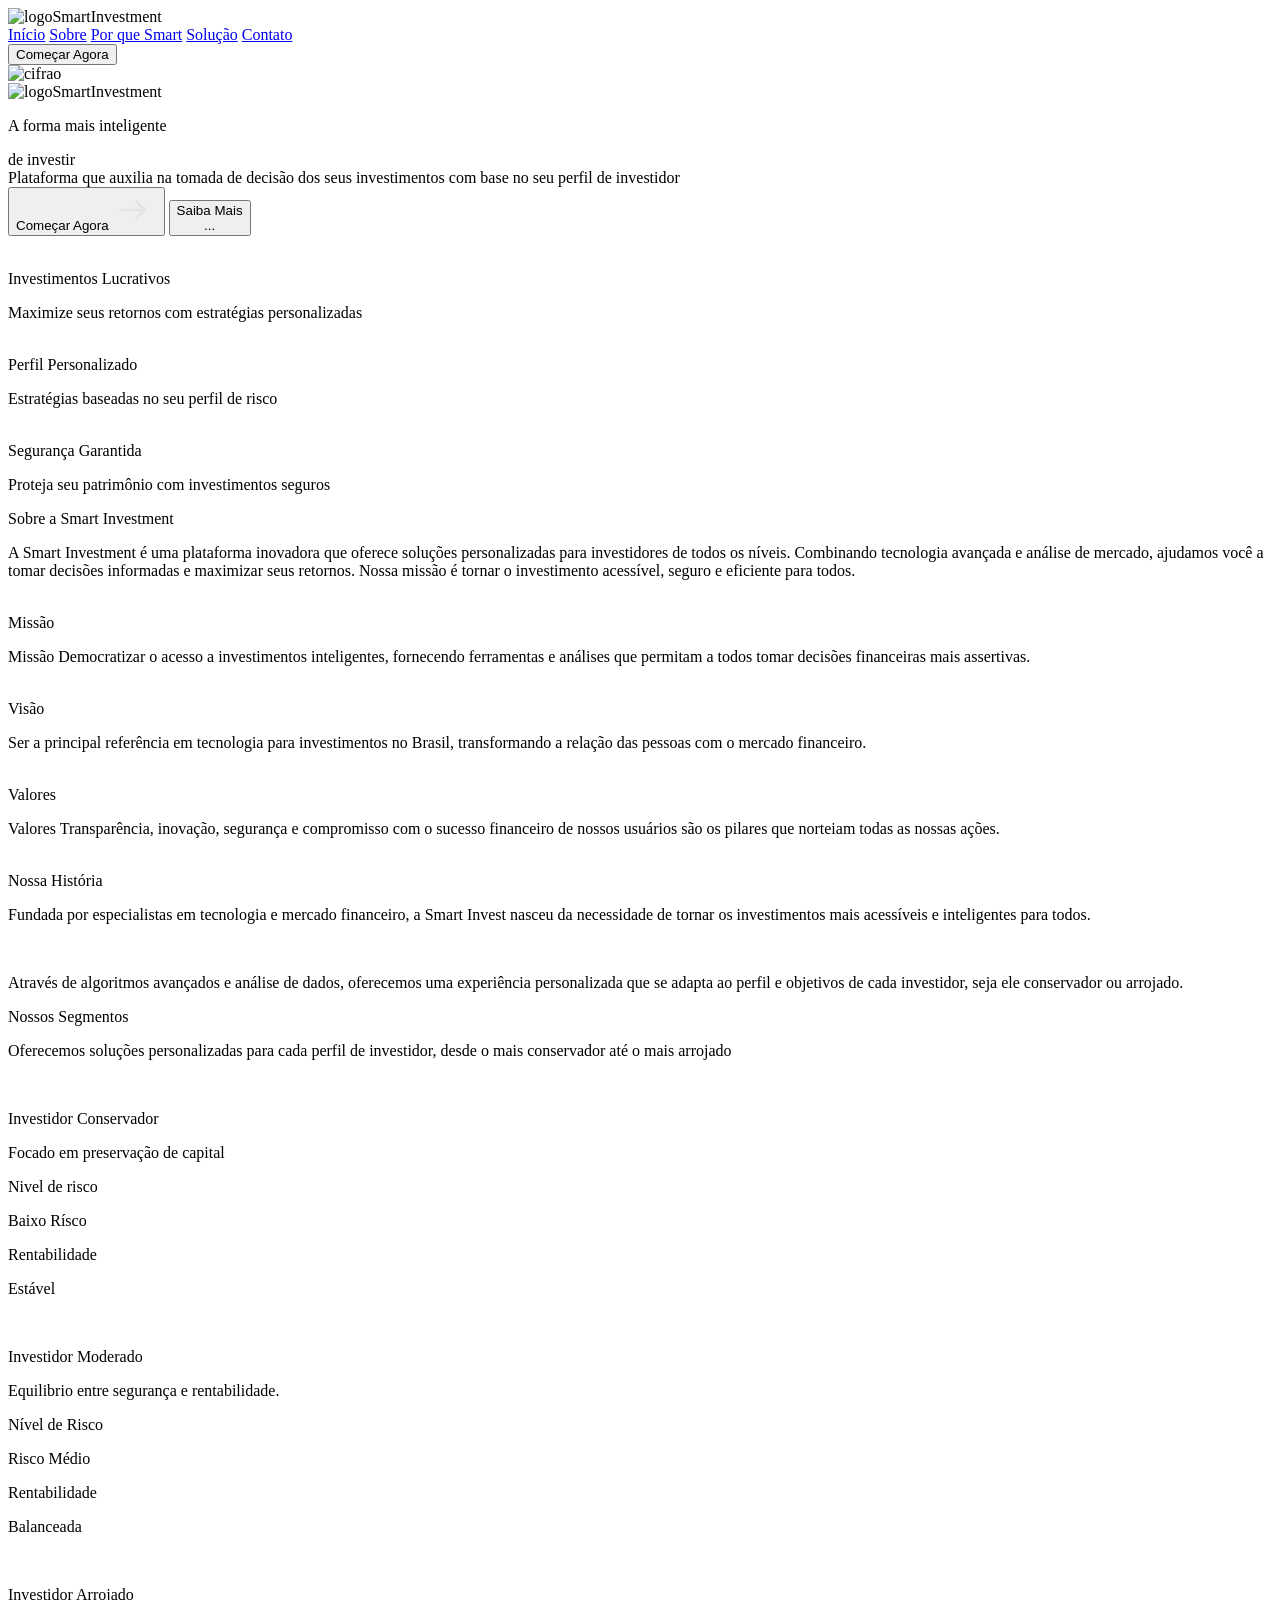
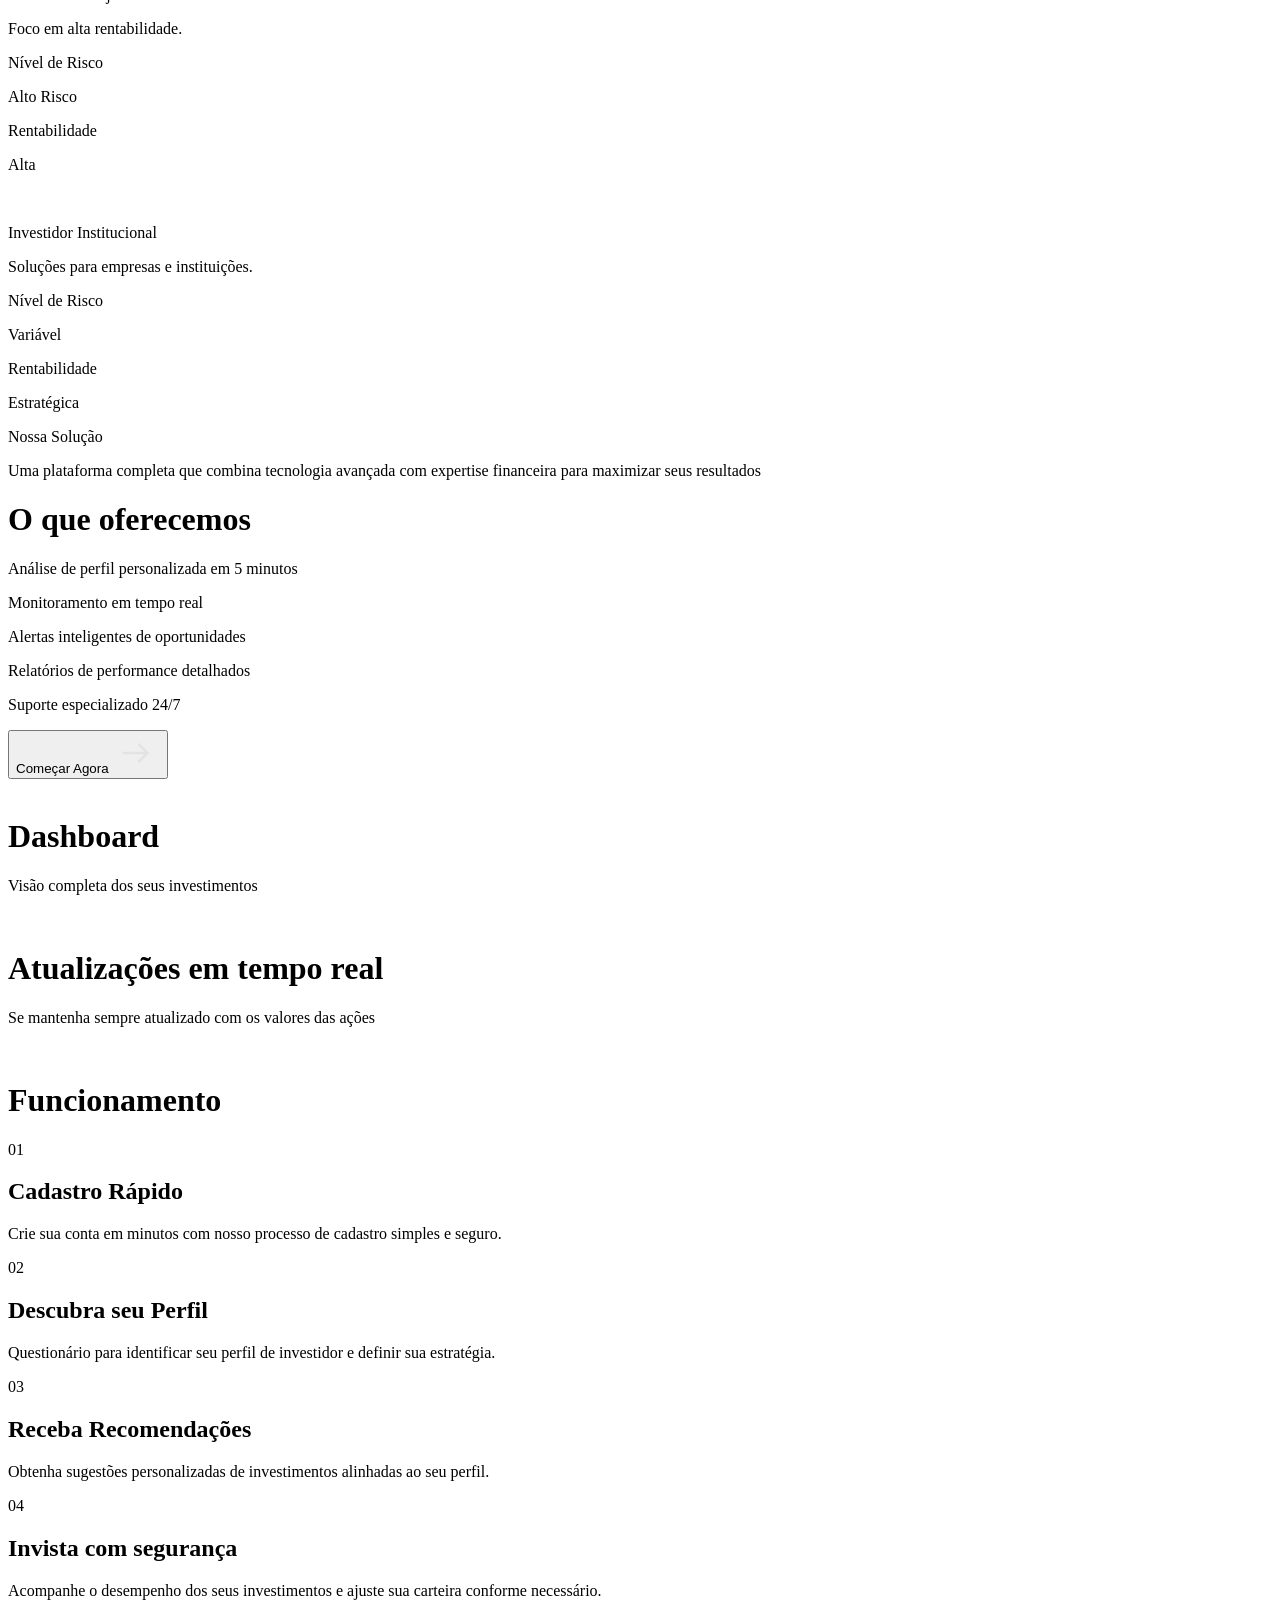
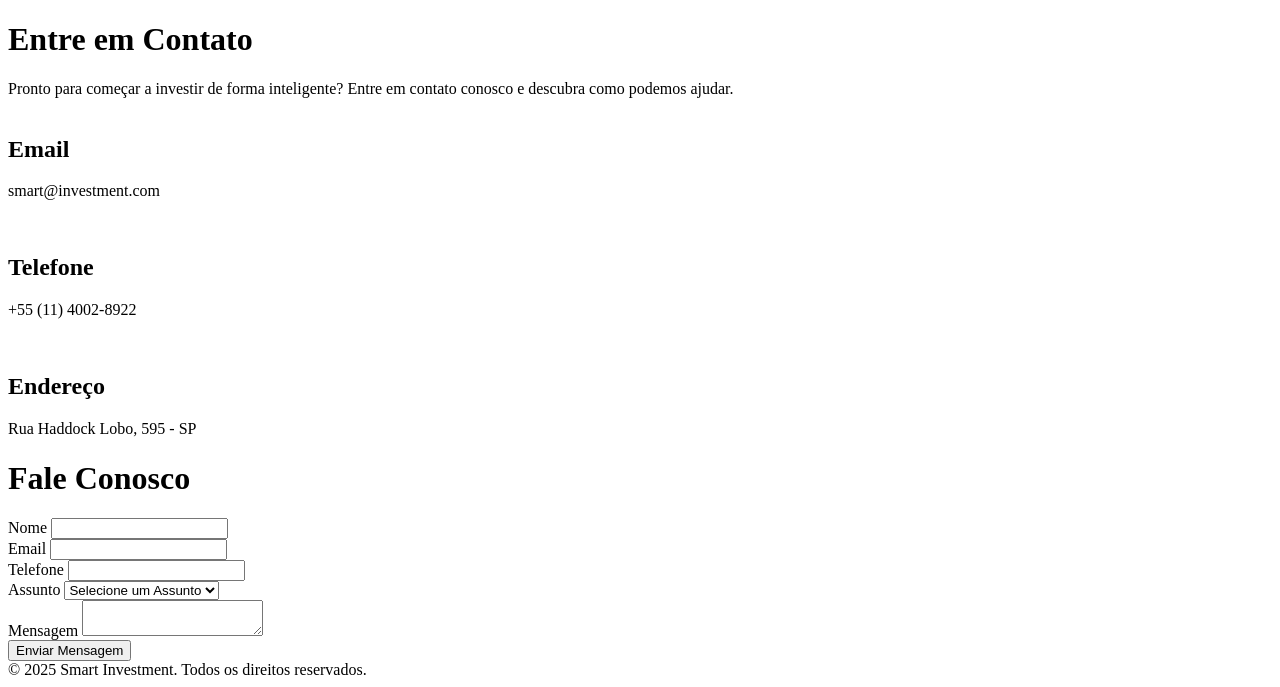
==== site/public/index.html @ 7013337f "Adição página de Login" ====
<!DOCTYPE html>
<html lang="pt-br">

<head>
    <meta charset="UTF-8">
    <meta name="viewport" content="width=device-width, initial-scale=1.0">
    <title>Smart Investment</title>
    <link rel="icon" type="image/x-icon" href="Style/assets/smartLogoVetor.ico">
    <link rel="stylesheet" href="Style/css/indexCSS.css">

</head>

<body>
    <div class="container">
        <div id="header">
            <img id="logo" src="Style/assets/smartLogoVetor.svg" alt="logoSmartInvestment">
            <div class="navbar">
                <a href="#container">Início</a>
                <a href="#Sobre">Sobre</a>
                <a href="#pqSmart">Por que Smart</a>
                <a href="#solucao">Solução</a>
                <a href="#contato">Contato</a>
            </div>
            <button id="btnComecar" onclick="loginRedirect()">Começar Agora</button>
        </div>

        <div id="inicio">
            <img src="Style/assets/cifrao.svg" alt="cifrao" id="cifrao">
            <div id="imagemPrincipal">
                <img src="Style/assets/smartLogoVetor.svg" alt="logoSmartInvestment">
            </div>

            <div id="fraseEfeito">
                <p> A forma mais <span class="destaque">inteligente</span></p> de investir
            </div>

            <div class="descricao">

                Plataforma que auxilia na tomada de decisão dos seus investimentos com base no seu perfil de investidor
            </div>

            <div id="botoes">
                <button id="btnComecar2" onclick="loginRedirect()">Começar Agora<svg xmlns="http://www.w3.org/2000/svg" height="40px"
                        viewBox="0 -960 960 960" width="48px" fill="#e3e3e3">
                        <path d="m560-242-43-42 168-168H160v-60h525L516-681l43-42 241 241-240 240Z" />
                    </svg></button>
                <button id="btnSaibaMais">Saiba Mais <br>... </button>
            </div>

        </div>

        <div id="Sobre">

            <div id="boxes">
                <div class="box"><img src="Style/assets/setaGrafico.svg" alt="">
                    <p>Investimentos Lucrativos</p>
                    <span>Maximize seus retornos com estratégias personalizadas</span>
                </div>
                <div class="box">
                    <img src="Style/assets/alvo.svg" alt="">
                    <p>Perfil Personalizado</p>
                    <span>Estratégias baseadas no seu perfil de risco</span>
                </div>
                <div class="box">
                    <img src="Style/assets/escudo.svg" alt="">
                    <p>Segurança Garantida</p>
                    <span>Proteja seu patrimônio com investimentos seguros</span>
                </div>

            </div>

            <p id="tituloSobre">
                Sobre a <span>S</span>mart Investment
            </p>
            <div id="descricaoSobre">
                A Smart Investment é uma plataforma inovadora que oferece soluções personalizadas para investidores de
                todos os níveis. Combinando tecnologia avançada e análise de mercado, ajudamos você a tomar decisões
                informadas e maximizar seus retornos. Nossa missão é tornar o investimento acessível, seguro e eficiente
                para todos.

            </div>

        </div>

        <div id="pqSmart">
            <div class="boxesSmart">
                <div class="boxSmart">
                    <img src="Style/assets/alvo.svg" alt="">
                    <p>Missão</p>
                    <span>Missão
                        Democratizar o acesso a investimentos inteligentes, fornecendo ferramentas e análises que
                        permitam a todos tomar decisões financeiras mais assertivas.</span>
                </div>

                <div class="boxSmart">
                    <img src="Style/assets/eye.svg" id="olho" alt="">
                    <p>Visão</p>
                    <span>Ser a principal referência em tecnologia para investimentos no Brasil, transformando a relação
                        das pessoas com o mercado financeiro.</span>

                </div>

                <div class="boxSmart">
                    <img src="Style/assets/pessoas.svg" alt="">
                    <p>Valores</p>
                    <span>Valores
                        Transparência, inovação, segurança e compromisso com o sucesso financeiro de nossos usuários são
                        os pilares que norteiam todas as nossas ações.</span>

                </div>

            </div>

            <div id="historia">
                <img src="Style/assets/imagemFundo.png" alt="">
                <p id="tituloHistoria">
                    Nossa História
                </p>
                <div id="descricaoHistoria">
                    <p>
                        Fundada por especialistas em tecnologia e mercado financeiro, a Smart Invest nasceu da
                        necessidade
                        de tornar os investimentos mais acessíveis e inteligentes para todos.
                    </p>
                    <br>
                    <p>
                        Através de algoritmos avançados e análise de dados, oferecemos uma experiência personalizada que
                        se
                        adapta ao perfil e objetivos de cada investidor, seja ele conservador ou arrojado.

                    </p>
                </div>

            </div>

        </div>

        <div id="segmentos">


            <p>Nossos <span>S</span>egmentos</span>

            <p id="textoSegmentos">Oferecemos soluções personalizadas para cada perfil de investidor, desde o mais
                conservador até o mais
                arrojado</p>

            <div class="boxesSegmentos">
                <div class="boxSegmento" id="boxConservador">
                    <div class="superior">
                        <img class="icone" src="Style/assets/IconEscudoSegmentos.png" alt="">
                        <div>
                            <p class="tituloSegmento">Investidor Conservador</p>
                            <p class="textoSegmentos">Focado em preservação de capital</p>
                        </div>
                    </div>

                    <div class="inferior">

                        <div class="esquerda">
                            <p class="subTitulo">Nivel de risco</p>
                            <p>Baixo Rísco</p>
                        </div>

                        <div class="direita">
                            <p class="subTitulo">Rentabilidade</p>
                            <p>Estável</p>
                        </div>
                    </div>

                </div>


                <div class="boxSegmento" id="boxModerado">
                    <div class="superior">
                        <img class="icone" src="Style/assets/iconeModeradoSegmento.png" alt="">
                        <div>
                            <p class="tituloSegmento">Investidor Moderado</p>
                            <p class="textoSegmentos">Equilibrio entre segurança e rentabilidade.</p>
                        </div>
                    </div>

                    <div class="inferior">
                        <div class="esquerda">
                            <p class="subTitulo">Nível de Risco</p>
                            <p>Risco Médio</p>
                        </div>



                        <div class="direita">
                            <p class="subTitulo">Rentabilidade</p>
                            <p>Balanceada</p>
                        </div>
                    </div>


                </div>


                <div class="boxSegmento" id="boxArrojado">
                    <div class="superior">
                        <img src="Style/assets/iconeInvestidorArrojado.png" alt="">
                        <div>
                            <p class="tituloSegmento">Investidor Arrojado</p>
                            <p class="textoSegmentos">Foco em alta rentabilidade.</p>
                        </div>
                    </div>

                    <div class="inferior">
                        <div class="esquerda">
                            <p class="subTitulo">Nível de Risco</p>
                            <p>Alto Risco</p>
                        </div>

                        <div class="direita">
                            <p class="subTitulo">Rentabilidade</p>
                            <p>Alta</p>
                        </div>

                    </div>

                </div>


                <div class="boxSegmento" id="boxInstitucional">
                    <div class="superior">
                        <img src="Style/assets/iconeInvestidorInstitucional.png" alt="">
                        <div>
                            <p class="tituloSegmento">Investidor Institucional</p>
                            <p class="textoSegmentos">Soluções para empresas e instituições.</p>
                        </div>

                    </div>
                    <div class="inferior">
                        <div class="esquerda">
                            <p class="subTitulo">Nível de Risco</p>
                            <p>Variável</p>
                        </div>

                        <div class="direita">
                            <p class="subTitulo">Rentabilidade</p>
                            <p>Estratégica</p>
                        </div>

                    </div>
                </div>

            </div>


        </div>

        <div id="solucao">
            <p id="tituloSolucao">Nossa <span>S</span>olução</p>

            <p id="textoSolucao">Uma plataforma completa que combina tecnologia avançada com expertise financeira para
                maximizar seus resultados</p>

            <div id="conteudoSolucao">
                <div id="oferecemos">
                    <h1>O que oferecemos</h1>
                    <p class="fraseSolucao"> <img src="Style/assets/iconCheckSolucao.svg" alt="">Análise de perfil
                        personalizada em 5 minutos</p>
                    <p class="fraseSolucao"> <img src="Style/assets/iconCheckSolucao.svg" alt="">Monitoramento em tempo
                        real</p>
                    <p class="fraseSolucao"> <img src="Style/assets/iconCheckSolucao.svg" alt="">Alertas inteligentes de
                        oportunidades</p>
                    <p class="fraseSolucao"> <img src="Style/assets/iconCheckSolucao.svg" alt="">Relatórios de
                        performance detalhados</p>
                    <p class="fraseSolucao"> <img src="Style/assets/iconCheckSolucao.svg" alt="">Suporte especializado
                        24/7</p>

                    <button id="btnComecar3">Começar Agora <svg xmlns="http://www.w3.org/2000/svg" height="40px"
                            viewBox="0 -960 960 960" width="48px" fill="#e3e3e3">
                            <path d="m560-242-43-42 168-168H160v-60h525L516-681l43-42 241 241-240 240Z" />
                        </svg></button>
                </div>

                <div id="boxesSolucao">
                    <div class="boxSolucao">
                        <img class="iconeSolucao" src="Style/assets/graficoIcone.svg" alt="">
                        <div>
                            <h1>Dashboard</h1>
                            <p>Visão completa dos seus investimentos</p>

                        </div>
                    </div>
                    <div class="boxSolucao">
                        <img class="iconeSolucao" src="Style/assets/iconAtualizacaoSolucao.svg" alt="">
                        <div>
                            <h1>Atualizações em tempo real</h1>
                            <p>Se mantenha sempre atualizado com os valores das ações</p>
                        </div>
                    </div>
                </div>
            </div>
        </div>

        <div id="funcionamento">
            <img id="interrogacao" src="Style/assets/question_mark_430dp_000000_FILL0_wght400_GRAD0_opsz48.svg" alt="">
            <h1>Funcionamento</h1>

            <div id="etapas">
                <div class="etapa" id="etapa1">
                    <div class="numeroEtapa">01</div>
                    <div class="descricaoEtapa">
                        <h2>Cadastro Rápido</h2>
                        <p>Crie sua conta em minutos com nosso processo de cadastro simples e seguro.</p>
                    </div>
                </div>

                <div class="etapa" id="etapa2">
                    <div class="numeroEtapa">02</div>
                    <div class="descricaoEtapa">
                        <h2>Descubra seu Perfil</h2>
                        <p>Questionário para identificar seu perfil de investidor e definir sua estratégia.</p>
                    </div>
                </div>

                <div class="etapa" id="etapa3">
                    <div class="numeroEtapa">03</div>
                    <div class="descricaoEtapa">
                        <h2>Receba Recomendações</h2>
                        <p>Obtenha sugestões personalizadas de investimentos alinhadas ao seu perfil.</p>
                    </div>
                </div>

                <div class="etapa" id="etapa4">
                    <div class="numeroEtapa">04</div>
                    <div class="descricaoEtapa">
                        <h2>Invista com segurança</h2>
                        <p>Acompanhe o desempenho dos seus investimentos e ajuste sua carteira conforme necessário.</p>
                    </div>
                </div>
            </div>
        </div>

        <div id="contato">
            <h1>Entre em Contato</h1>
            <span>Pronto para começar a investir de forma inteligente? Entre em contato conosco e descubra como podemos
                ajudar.</span>

            <div id="conteudoContato">
                <div id="infoContato">
                    <div class="contatoItem">
                        <img src="Style/assets/iconeEmail.png" alt="">
                        <div class="contatoTexto">
                            <h2>Email</h2>
                            <p>smart@investment.com</p>
                        </div>
                    </div>


                    <div class="contatoItem">
                        <img src="Style/assets/iconeTelefone.png" alt="">
                        <div class="contatoTexto">
                            <h2>Telefone</h2>
                            <p>+55 (11) 4002-8922</p>
                        </div>
                    </div>

                    <div class="contatoItem">
                        <img src="Style/assets/iconeLocal.png" alt="">
                        <div class="contatoTexto">
                            <h2>Endereço</h2>
                            <p> Rua Haddock Lobo, 595 - SP</p>
                        </div>
                    </div>

                </div>

                <div id="formularioContato">
                    <h1>Fale Conosco</h1>

                    <div class="inputsLinha">
                        <div class="grupoInput">
                            <label for="nome">Nome</label>
                            <input type="text" id="nome" name="nome">
                        </div>
                        <div class="grupoInput">
                            <label for="email">Email</label>
                            <input type="email" id="email" name="email">
                        </div>
                    </div>

                    <div class="inputsLinha">
                        <div class="grupoInput">
                            <label for="telefone">Telefone</label>
                            <input type="tel" id="telefone" name="telefone">
                        </div>
                        <div class="grupoInput">
                            <label for="assunto">Assunto</label>
                            <select id="assunto">
                                <option value="">Selecione um Assunto</option>
                            </select>
                        </div>
                    </div>

                    <div class="grupoInput">
                        <label for="mensagem">Mensagem</label>
                        <textarea id="mensagem" name="mensagem"></textarea>
                    </div>

                    <button id="btnEnviarMensagem">Enviar Mensagem</button>
                </div>

            </div>
        </div>

        <div id="footer">
            <span>© 2025 Smart Investment. Todos os direitos reservados.</span>
        </div>
    </div>
</body>

</html>

<script>

loginRedirect = () => {
    window.location.href = 'login.html';
}

</script>
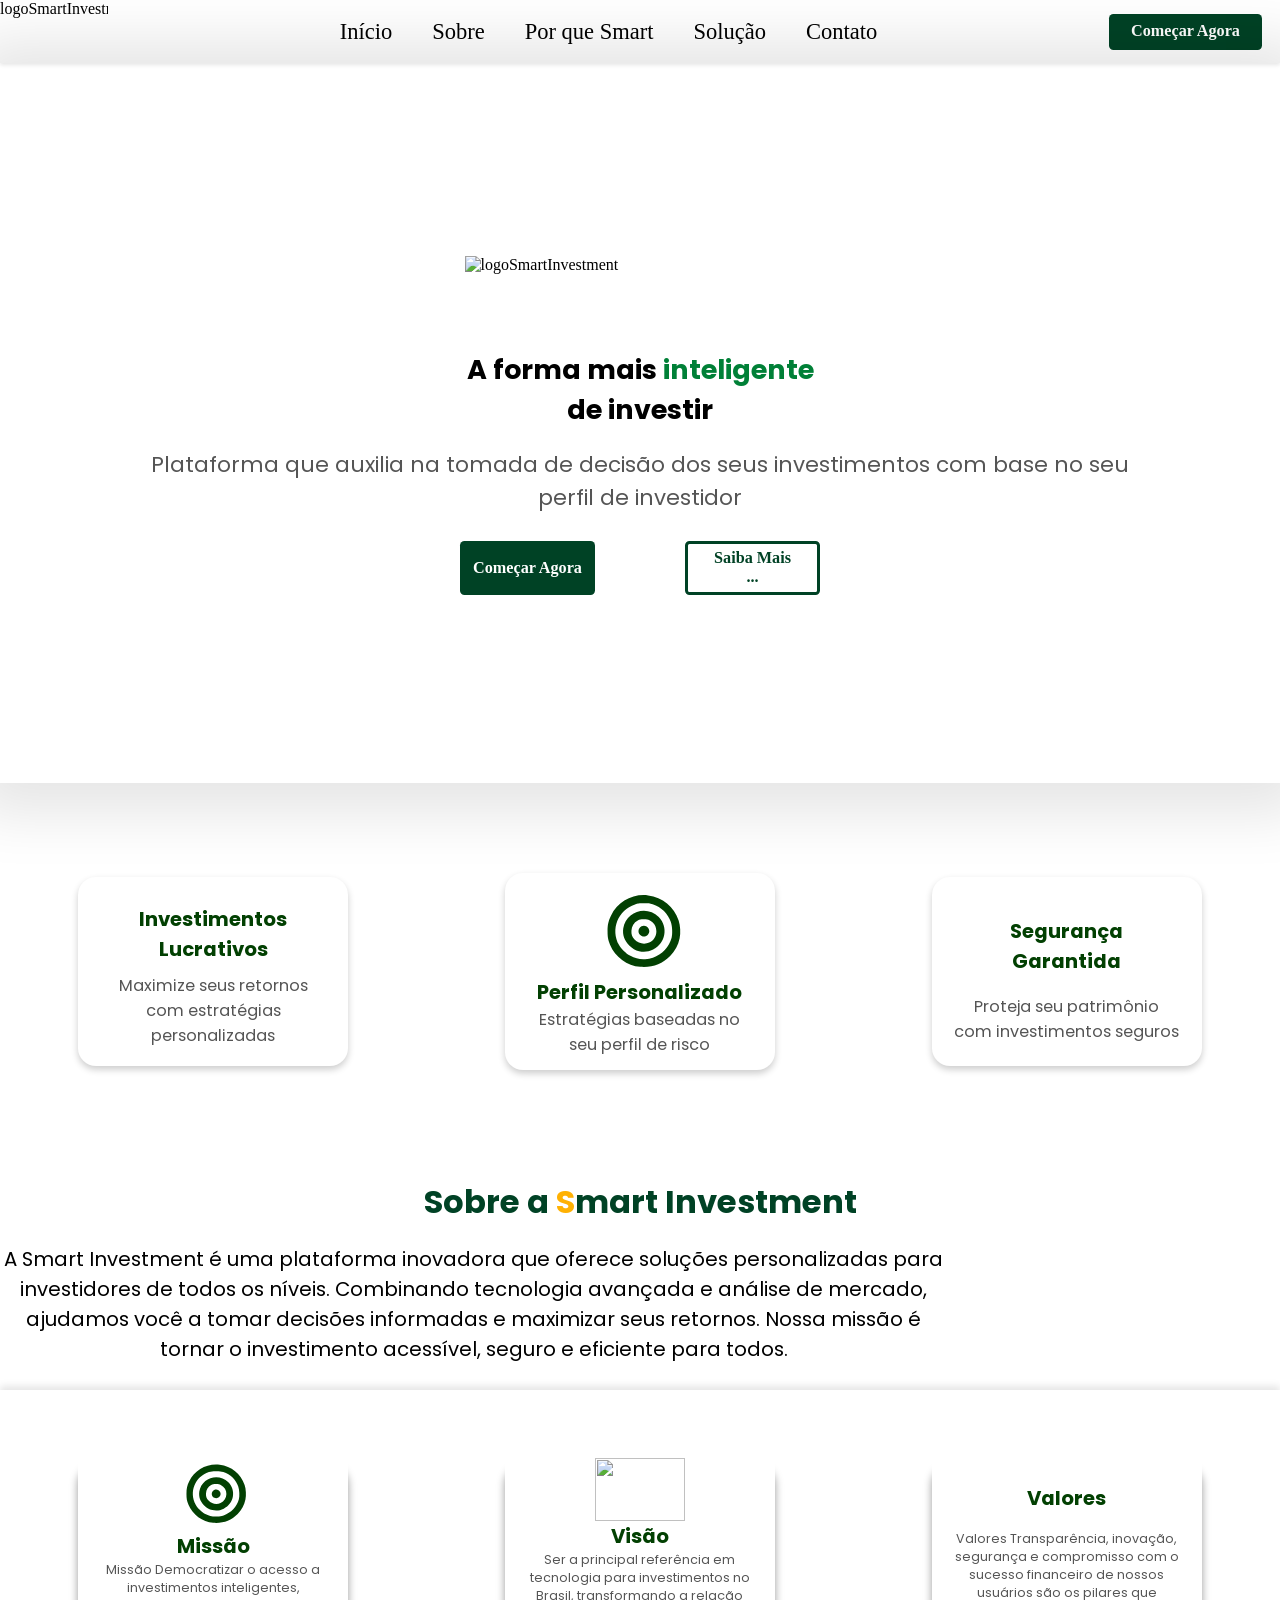
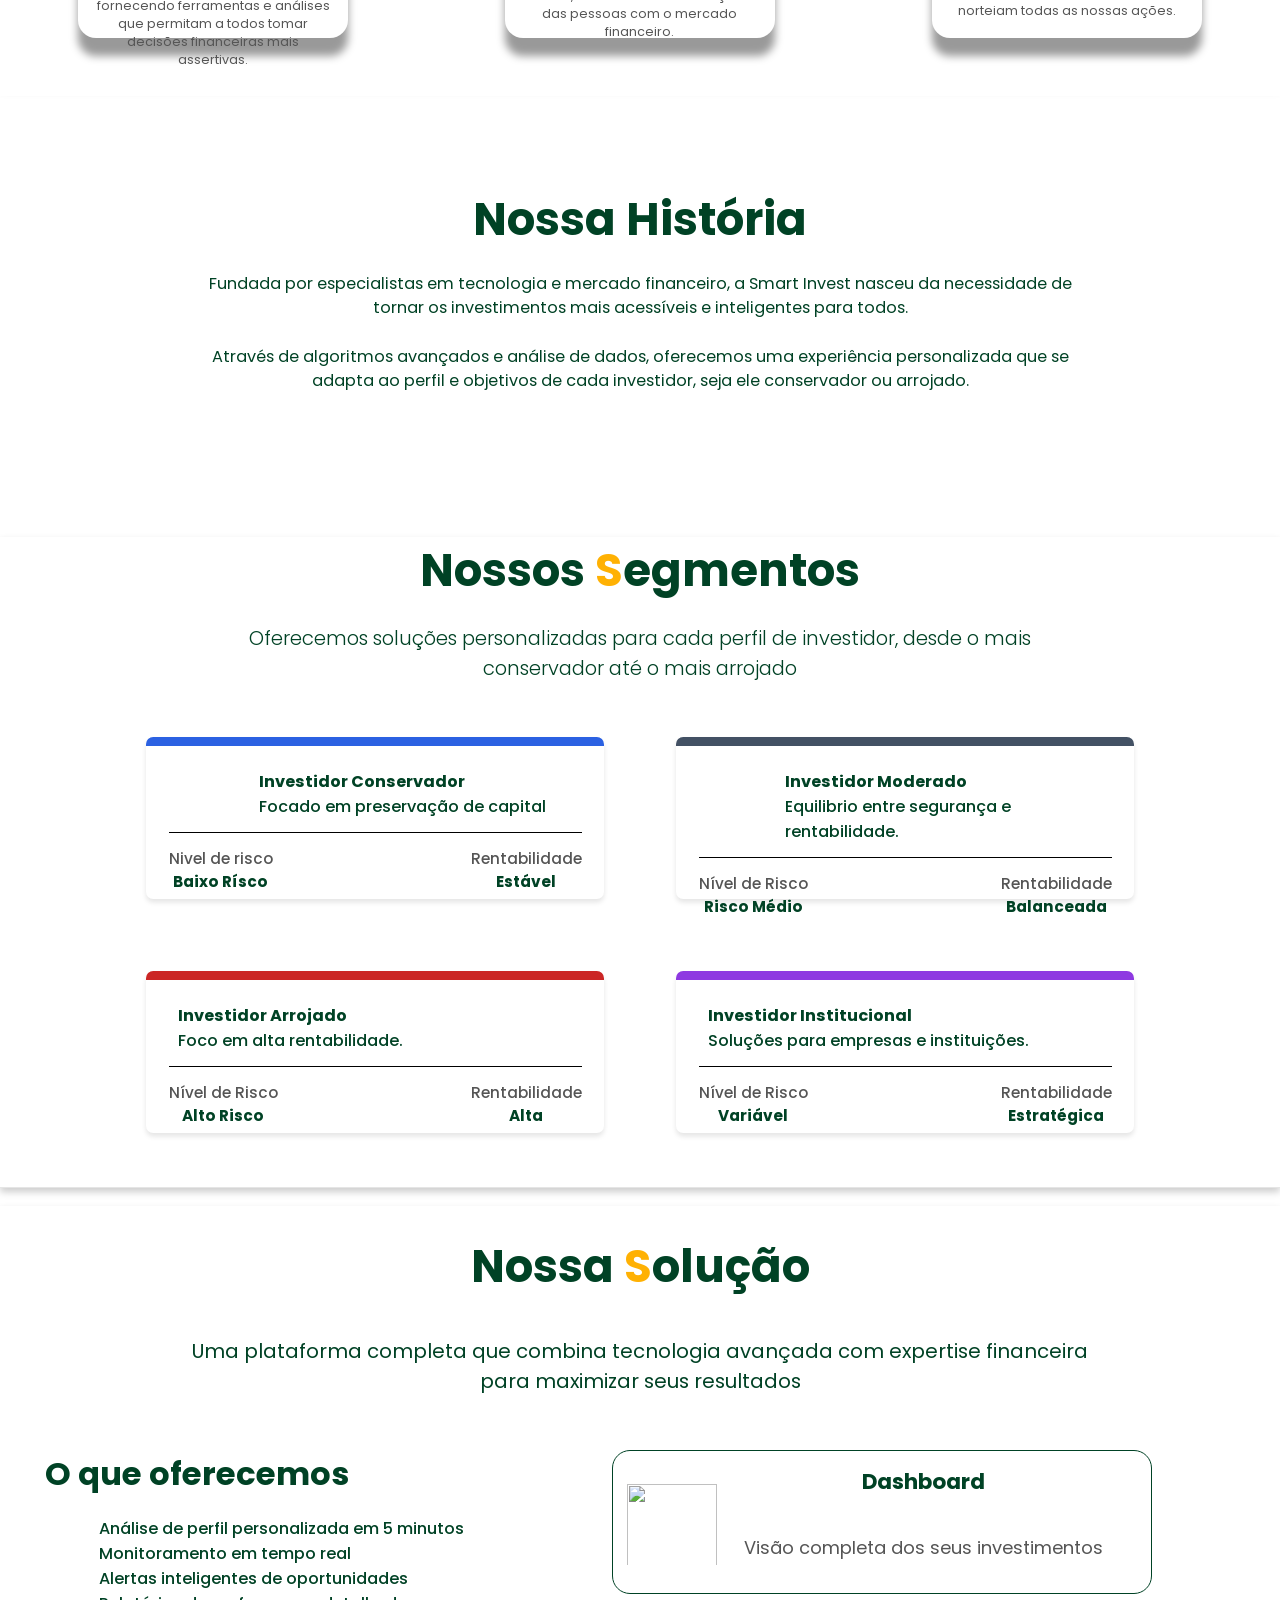
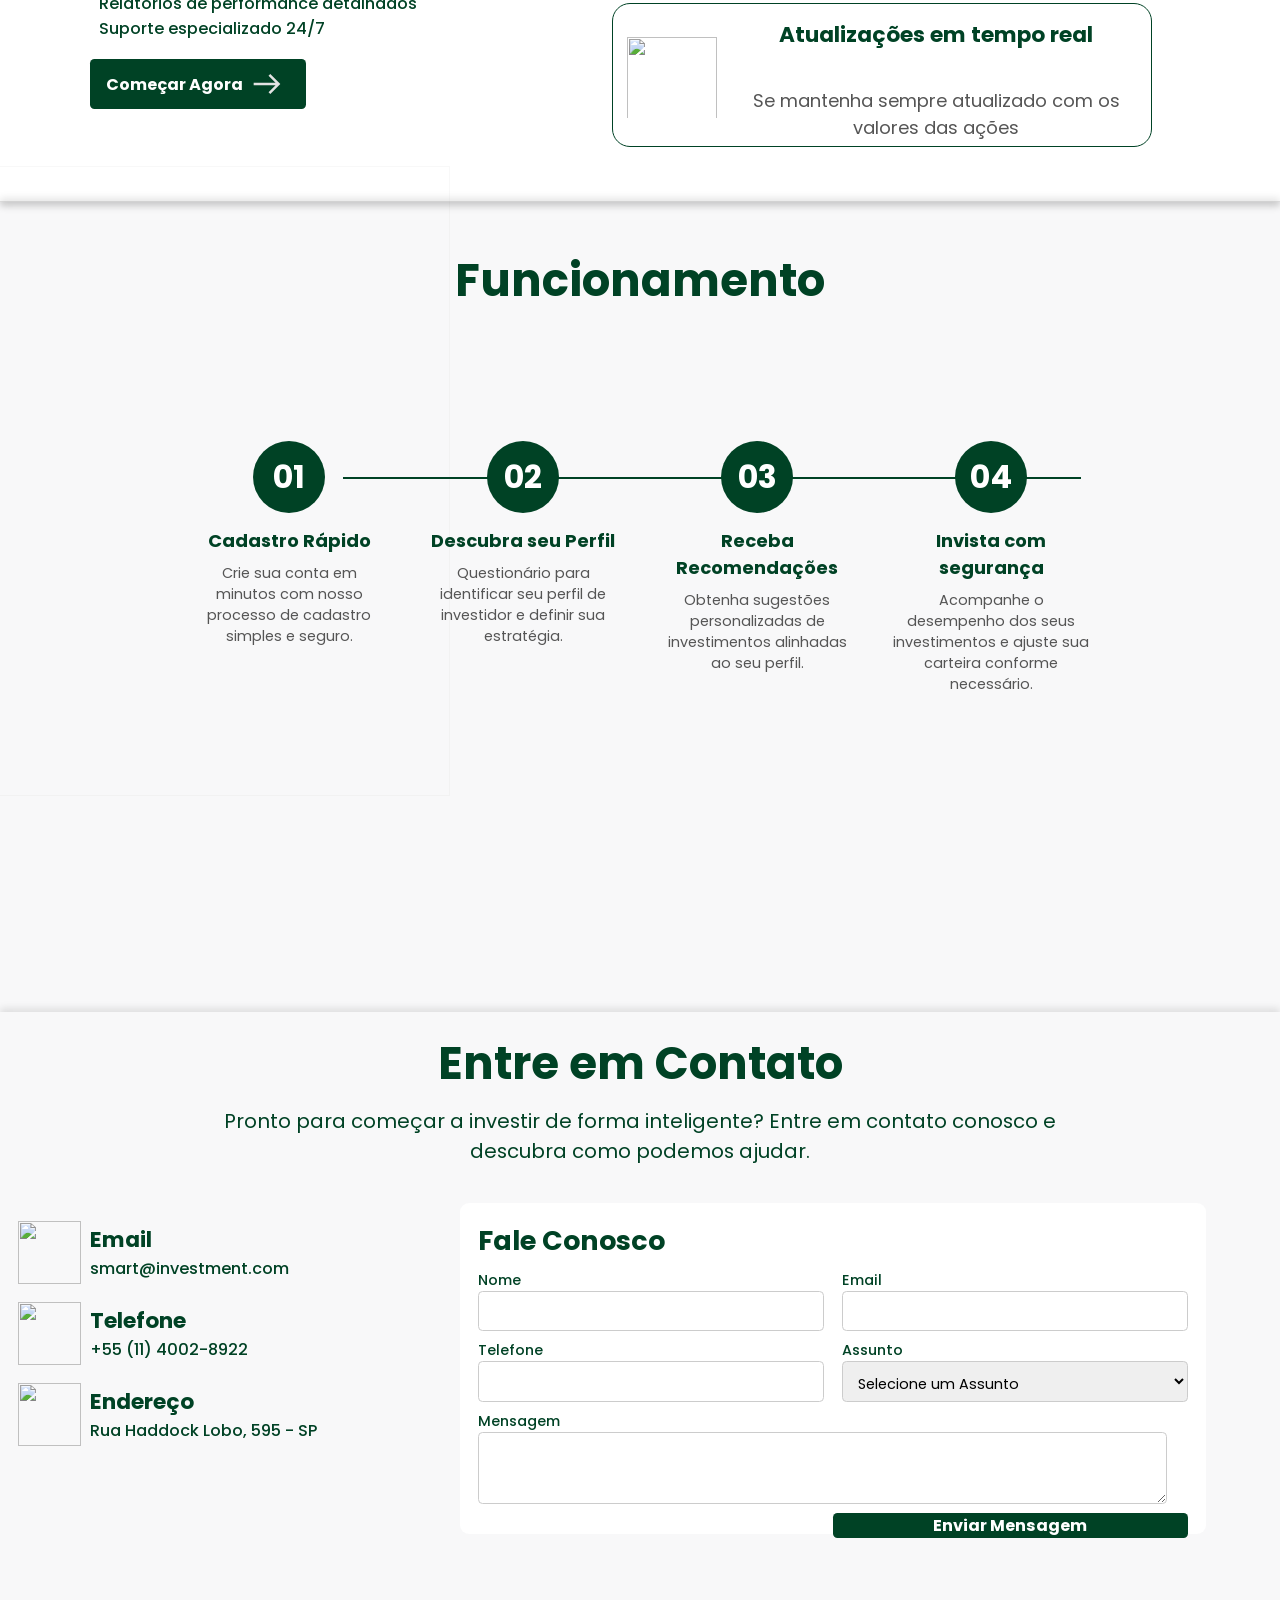
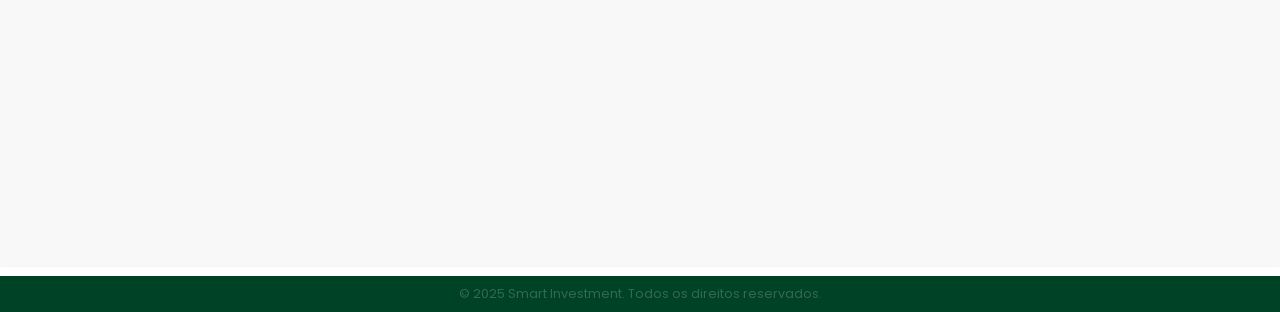
==== commit d4daa0f2: "Fazendo pré responsividade" ====
--- a/site/public/index.html
+++ b/site/public/index.html
@@ -22,6 +22,17 @@
                 <a href="#contato">Contato</a>
             </div>
             <button id="btnComecar" onclick="loginRedirect()">Começar Agora</button>
+                <button class="menu-mobile-icon" id="menuMobileBtn" aria-label="Abrir menu" style="display:none">&#9776;</button>
+                <div class="menu-mobile" id="menuMobile" style="display:none;">
+                    <a href="#container">Início</a>
+                    <a href="#Sobre">Sobre</a>
+                    <a href="#pqSmart">Por que Smart</a>
+                    <a href="#solucao">Solução</a>
+                    <a href="#contato">Contato</a>
+                    <a href="#segmentos">Segmentos</a>
+                    <a href="#funcionamento">Funcionamento</a>
+                    <a href="#footer">Rodapé</a>
+                </div>
         </div>
 
         <div id="inicio">
@@ -40,10 +51,7 @@
             </div>
 
             <div id="botoes">
-                <button id="btnComecar2" onclick="loginRedirect()">Começar Agora<svg xmlns="http://www.w3.org/2000/svg" height="40px"
-                        viewBox="0 -960 960 960" width="48px" fill="#e3e3e3">
-                        <path d="m560-242-43-42 168-168H160v-60h525L516-681l43-42 241 241-240 240Z" />
-                    </svg></button>
+                <button id="btnComecar2" onclick="loginRedirect()">Começar Agora</button>
                 <button id="btnSaibaMais">Saiba Mais <br>... </button>
             </div>
 
@@ -57,7 +65,7 @@
                     <span>Maximize seus retornos com estratégias personalizadas</span>
                 </div>
                 <div class="box">
-                    <img src="Style/assets/alvo.svg" alt="">
+                    <img src="Style/assets/alvo.svg" class="alvo" alt="">
                     <p>Perfil Personalizado</p>
                     <span>Estratégias baseadas no seu perfil de risco</span>
                 </div>
@@ -111,30 +119,30 @@
 
             </div>
 
-            <div id="historia">
-                <img src="Style/assets/imagemFundo.png" alt="">
-                <p id="tituloHistoria">
-                    Nossa História
+            
+        </div>
+        
+        <div id="historia">
+            <img src="Style/assets/imagemFundo.png" alt="">
+            <p id="tituloHistoria">
+                Nossa História
+            </p>
+            <div id="descricaoHistoria">
+                <p>
+                    Fundada por especialistas em tecnologia e mercado financeiro, a Smart Invest nasceu da
+                    necessidade
+                    de tornar os investimentos mais acessíveis e inteligentes para todos.
                 </p>
-                <div id="descricaoHistoria">
-                    <p>
-                        Fundada por especialistas em tecnologia e mercado financeiro, a Smart Invest nasceu da
-                        necessidade
-                        de tornar os investimentos mais acessíveis e inteligentes para todos.
-                    </p>
-                    <br>
-                    <p>
-                        Através de algoritmos avançados e análise de dados, oferecemos uma experiência personalizada que
-                        se
-                        adapta ao perfil e objetivos de cada investidor, seja ele conservador ou arrojado.
-
-                    </p>
-                </div>
-
-            </div>
-
-        </div>
-
+                <br>
+                <p>
+                    Através de algoritmos avançados e análise de dados, oferecemos uma experiência personalizada que
+                    se
+                    adapta ao perfil e objetivos de cada investidor, seja ele conservador ou arrojado.
+
+                </p>
+            </div>
+
+        </div>
         <div id="segmentos">
 
 
@@ -421,4 +429,21 @@
     window.location.href = 'login.html';
 }
 
+const menuBtn = document.getElementById('menuMobileBtn');
+const menuMobile = document.getElementById('menuMobile');
+
+if(menuBtn && menuMobile) {
+    menuBtn.addEventListener('click', () => {
+        menuMobile.classList.toggle('open');
+        menuMobile.style.display = menuMobile.classList.contains('open') ? 'block' : 'none';
+    });
+
+    menuMobile.querySelectorAll('a').forEach(link => {
+        link.addEventListener('click', () => {
+            menuMobile.classList.remove('open');
+            menuMobile.style.display = 'none';
+        });
+    });
+}
+
 </script>
--- a/site/public/Style/css/indexCSS.css
+++ b/site/public/Style/css/indexCSS.css
@@ -0,0 +1,1121 @@
+@import url('https://fonts.googleapis.com/css2?family=Poppins:ital,wght@0,100;0,200;0,300;0,400;0,500;0,600;0,700;0,800;0,900;1,100;1,200;1,300;1,400;1,500;1,600;1,700;1,800;1,900&display=swap');
+
+* {
+    margin: 0;
+    padding: 0;
+    font-family: 'Open Sans';
+    scroll-behavior: smooth;
+    box-sizing: border-box;
+}
+
+;
+
+body {
+    display: flex;
+    background-color: #f8f8f9;
+
+}
+
+;
+
+.container {
+    display: flex;
+    flex-direction: column;
+    width: 100%;
+    height: 100vh;
+    background-color: #f5f5f5;
+}
+
+#header {
+    display: flex;
+    flex-direction: row;
+    width: 100%;
+    height: 7vh;
+    align-items: center;
+    justify-content: space-between;
+    background-color: #ffffff;
+    box-shadow: 0 2px 4px rgba(0, 0, 0, 0.1);
+
+}
+
+;
+
+#logo {
+    max-width: 5vh;
+    height: 5vh;
+    margin-left: 5px;
+    object-fit: contain;
+    display: block;
+    flex-shrink: 0;
+}
+
+#logo img,
+img#logo {
+    width: 12vh;
+    height: 12ch;
+    object-fit: contain;
+    display: block;
+}
+
+;
+
+.navbar {
+    display: flex;
+    width: 100%;
+    gap: 5vh;
+    align-items: center;
+    justify-content: center;
+    padding: 0 2vh;
+}
+    
+    @media (max-width: 900px) {
+        .navbar a,
+        #btnComecar,
+        .dropdown {
+            display: none !important;
+        }
+        .navbar {
+            justify-content: space-between;
+            gap: 0;
+            padding: 0 2vh;
+        }
+        #logo {
+            margin-left: 2vh;
+        }
+        .menu-mobile-icon {
+            display: block !important;
+            background: none;
+            border: none;
+            font-size: 5vh;
+            color: #004225;
+            cursor: pointer;
+            margin-right: 2vh;
+        }
+        .menu-mobile {
+            display: none;
+            position: absolute;
+            top: 7vh;
+            right: 2vh;
+            background: #fff;
+            box-shadow: 0 0.4vh 1vh rgba(0,0,0,0.15);
+            border-radius: 1vh;
+            z-index: 100;
+            min-width: 30vw;
+        }
+        .menu-mobile.open {
+            display: block;
+        }
+        .menu-mobile a {
+            display: block;
+            padding: 2vh;
+            color: #004225;
+            text-decoration: none;
+            font-size: 2.5vh;
+            border-bottom: 0.1vh solid #eee;
+        }
+        .menu-mobile a:last-child {
+            border-bottom: none;
+        }
+        .menu-mobile a:hover {
+            background: #f5f5f5;
+            color: #008037;
+        }
+    }
+
+
+.navbar a {
+    margin: 2vh;
+    text-decoration: none;
+    color: #000;
+    font-size: 2.5vh;
+    font-weight: 500;
+    transition: all 0.3s ease;
+}
+
+.navbar a:hover {
+    color: #168500d2;
+    transform: scale(2.5);
+    text-decoration: underline #004225;
+}
+
+button#btnComecar {
+    width: 17vh;
+    height: 4vh;
+    background-color: #004225;
+    color: #ffffff;
+    border: none;
+    border-radius: 0.5vh;
+    font-size: 1.8vh;
+    font-weight: bold;
+    cursor: pointer;
+    font-family: 'Open Sans';
+    margin-right: 2vh;
+    flex-shrink: 0;
+}
+
+button#btnComecar:hover {
+    background-color: #008037;
+    transition: all 0.3s ease;
+    transform: scale(1.09);
+}
+
+#inicio {
+    display: flex;
+    flex-direction: column;
+    align-items: center;
+    justify-content: center;
+    width: 100%;
+    height: 80vh;
+    position: relative;
+    overflow: hidden;
+    position: relative;
+    width: 100%;
+    box-shadow: 0 0.4vh 6vh 3vh rgba(0, 0, 0, 0.1);
+    padding-bottom: 11vh
+}
+
+#cifrao {
+    position: absolute;
+    top: -19vh;
+    left: 50%;
+    transform: translateX(-50%);
+    width: 70vh;
+    z-index: -1;
+}
+
+#imagemPrincipal {
+    display: flex;
+    justify-content: center;
+    align-items: center;
+    width: 100%;
+    height: 20vh;
+    background-size: cover;
+    background-position: center;
+    object-fit: contain;
+
+    img {
+        margin-top: 5vh;
+        width: 39vh;
+    }
+}
+
+#fraseEfeito {
+    font-family: Poppins, sans-serif;
+    display: flex;
+    font-size: 3vh;
+    flex-direction: column;
+    align-items: center;
+    justify-content: center;
+    text-align: center;
+    margin-top: 2vh;
+    font-weight: 700;
+
+    p {
+        font-family: Poppins, sans-serif;
+    }
+
+    .destaque {
+        font-family: Poppins, sans-serif;
+        color: #008037;
+    }
+}
+
+.descricao {
+    justify-self: center;
+    display: flex;
+    justify-content: center;
+    width: 80%;
+    align-content: center;
+    font-family: 'Poppins', sans-serif;
+    font-size: 2.4vh;
+    font-weight: 400;
+    color: #555555;
+    text-align: center;
+    margin-top: 2vh;
+}
+
+#botoes {
+    display: flex;
+    gap: 10vh;
+    margin-top: 3vh;
+    width: 100%;
+    align-items: center;
+    justify-content: center;
+}
+
+#btnComecar2 {
+    width: 15vh;
+    height: 6vh;
+    background-color: #004225;
+    color: #ffffff;
+    border: none;
+    border-radius: 0.5vh;
+    font-size: 1.8vh;
+    font-weight: bold;
+    cursor: pointer;
+    font-family: 'Open Sans';
+}
+
+#btnComecar2:hover {
+    background-color: #008037;
+    transition: all 0.3s ease;
+    transform: scale(1.09);
+}
+
+#btnSaibaMais {
+    width: 15vh;
+    height: 6vh;
+    background-color: transparent;
+    color: #004225;
+    border: 0.4vh solid #004225;
+    border-radius: 0.5vh;
+    font-size: 1.8vh;
+    font-weight: bold;
+    cursor: pointer;
+    font-family: 'Open Sans';
+}
+
+#btnSaibaMais:hover {
+    background-color: rgba(0, 66, 37, 0.1);
+    transition: all 0.3s ease;
+    transform: scale(1.09);
+}
+
+#boxes {
+    display: flex;
+    width: 100%;
+    min-height: 30vh;
+    padding: 10vh 0;
+    align-items: center;
+    justify-content: space-around;
+}
+
+
+
+@media 
+(max-width: 900px) {
+    #boxes {
+        flex-direction: column;
+        height: auto;
+        gap: 5vh;
+        padding: 5vh 0;
+    }
+
+    #boxes .box {
+        width: 80%;
+    }
+
+
+
+    .boxesSegmentos {
+       background-color: #ffb103;
+       flex-direction: column;
+       display: flex;
+       width: 100%;
+    }
+
+    .boxesSmart {
+        flex-direction: column;
+        gap: 5vh;
+        width: 100%;
+    }
+
+    .boxSmart{
+        width: 80vh;
+        background-color: aqua;
+    }
+
+    #pqSmart {
+        height: 100vh;
+    }
+
+    #historia *{
+      
+    }
+
+}
+
+.box {
+    display: flex;
+    flex-direction: column;
+    width: 30vh;
+    min-height: 21vh;
+    background-color: #ffffff;
+    box-shadow: 0  0.4vh  0.8vh rgba(0, 0, 0, 0.2);
+    border-radius: 2vh;
+    padding: 1.5vh;
+    justify-content: space-around;
+    text-align: center;
+
+    img {
+        align-self: center;
+        top: 0;
+        max-height: 10vh;
+        width: 30vh;
+        object-fit: contain;
+    }
+
+    p {
+        font-family: 'Poppins', sans-serif;
+        font-size: 2.2vh;
+        color: #024002;
+        font-weight: 700;
+        text-align: center;
+        margin: 0 1vh;
+    }
+
+    span {
+        font-family: 'Poppins', sans-serif;
+        font-size: 1.8vh;
+        color: #555555;
+        text-align: center;
+        margin: 0 1vh;
+    }
+}
+
+
+
+#sobre {
+    display: flex;
+    flex-direction: column;
+    width: 100%;
+    height: 100vh;
+    background-color: #f5f5f5;
+    align-items: center;
+    justify-content: center;
+    text-align: center;
+
+}
+
+
+
+#tituloSobre {
+    text-align: center;
+    font-family: 'Poppins', sans-serif;
+    font-size: 3.6vh;
+    font-weight: 700;
+    color: #004225;
+    margin-top: 2vh;
+
+    span {
+        color: #ffb103;
+        font-family: Poppins, sans-serif;
+    }
+}
+
+#descricaoSobre {
+    font-family: Poppins, sans-serif;
+    align-self: center;
+    justify-self: center;
+    text-align: center;
+    margin-top: 2vh;
+    width: 74%;
+    font-size: 2.2vh;
+    margin-bottom: 2.9vh;
+}
+
+#sobre {
+    box-shadow: 0 0.4vh 0.8vh rgba(0, 0, 0, 0.2);
+    border-bottom: 0.1vh solid rgba(0, 0, 0, 0.1);
+    margin-bottom: 6vh;
+    height: auto;
+}
+
+#pqSmart {
+    width: 100%;
+    box-shadow: 0 -0.4vh 0.8vh rgba(0, 0, 0, 0.1);
+
+}
+
+.boxesSmart {
+    display: flex;
+    width: 100%;
+    height: 34vh;
+    align-items: center;
+    justify-content: space-around;
+}
+
+.boxSmart {
+    display: flex;
+    flex-direction: column;
+    width: 30vh;
+    height: 21vh;
+    background-color: #ffffff;
+    box-shadow: 0 2vh 1vh rgba(0, 0, 0, 0.4);
+    border-radius: 2vh;
+    padding: 1vh;
+    justify-content: space-around;
+    text-align: center;
+
+
+
+    img {
+        align-self: center;
+        top: 0;
+        max-height: 10vh;
+        width: 10vh;
+        object-fit: contain;
+
+    }
+
+    p {
+        font-family: 'Poppins', sans-serif;
+        font-size: 2.2vh;
+        color: #024002;
+        font-weight: 700;
+        text-align: center;
+        margin: 0 1vh;
+    }
+
+    span {
+        font-family: 'Poppins', sans-serif;
+        font-size: 1.4vh;
+        color: #555555;
+        text-align: center;
+        margin: 0 1vh;
+    }
+}
+
+#olho {
+    height: 7vh;
+    min-width: 10vh;
+}
+
+#historia {
+    display: flex;
+    flex-direction: column;
+    width: 100%;
+    height: 45vh;
+    align-items: center;
+    justify-content: center;
+    text-align: center;
+    position: relative;
+    overflow: hidden;
+    padding: 2vh 0 4vh 0;
+
+    img {
+        position: absolute;
+        top: 0;
+        left: 0;
+        width: 100%;
+        object-fit: cover;
+        z-index: 0;
+    }
+
+    #tituloHistoria,
+    #descricaoHistoria {
+        position: relative;
+        z-index: 3;
+    }
+}
+
+#tituloHistoria {
+    font-family: 'Poppins', sans-serif;
+    font-size: 5vh;
+    font-weight: 700;
+    color: #004225;
+    margin-bottom: 2vh;
+}
+
+#descricaoHistoria {
+    font-family: 'Poppins', sans-serif !important;
+    font-size: 1.8vh;
+    width: 70%;
+    color: #004225;
+    line-height: 1.5;
+    margin: 0 auto;
+    font-weight: 400;
+}
+
+#descricaoHistoria * {
+    font-family: 'Poppins', sans-serif !important;
+}
+
+#historia #descricaoHistoria {
+    font-family: 'Poppins', sans-serif !important;
+}
+
+#segmentos {
+    font-family: 'Poppins', sans-serif;
+    font-size: 5vh;
+    font-weight: 700;
+    color: #004225;
+    text-align: center;
+    margin-top: 4vh;
+    margin-bottom: 2vh;
+    padding-bottom: 4vh;
+    box-shadow: 0 0.4vh 0.8vh rgba(0, 0, 0, 0.2);
+    border-bottom: 0.1vh solid rgba(0, 0, 0, 0.1);
+
+    p {
+        font-family: 'Poppins', sans-serif !important;
+        font-weight: 700;
+    }
+
+    span {
+        color: #ffb103;
+        font-family: 'Poppins', sans-serif !important;
+        font-weight: 700;
+    }
+}
+
+#segmentos p#textoSegmentos {
+    font-family: 'Poppins', sans-serif !important;
+    font-size: 2.2vh;
+    color: #004225;
+    text-align: center;
+    width: 70%;
+    margin: 2vh auto 4vh auto;
+    font-weight: 300 !important;
+}
+
+#textoSegmentos.texto {
+    font-weight: 300 !important;
+}
+
+#textoSegmentos {
+    font-family: 'Poppins', sans-serif;
+    font-size: 2.2vh;
+    color: #004225;
+    text-align: center;
+    width: 70%;
+    margin: 2vh auto 4vh auto;
+    font-weight: 300 !important;
+}
+
+.boxesSegmentos {
+    display: grid;
+    grid-template-columns: repeat(2, 1fr);
+    gap: 8vh;
+    width: 80%;
+    margin: 0 auto;
+    padding: 2vh;
+}
+
+.boxSegmento {
+    border-top: 0.1vh solid #004225;
+    padding: 2.5vh;
+    background-color: #ffffff;
+    border-radius: 0.8vh;
+    height: 18vh;
+    box-shadow: 0 0.4vh 0.6vh rgba(0, 0, 0, 0.1);
+    position: relative;
+}
+
+#boxConservador {
+    border-top: 1vh solid #2b61e2;
+}
+
+#boxModerado {
+    border-top: 1vh solid #435164;
+}
+
+#boxArrojado {
+    border-top: 1vh solid #cb2625;
+}
+
+#boxInstitucional {
+    border-top: 1vh solid #8e39e1;
+}
+
+.superior {
+    display: flex;
+    flex-direction: row;
+    align-items: center;
+    text-align: start;
+    gap: 1vh;
+    margin-bottom: 1.5vh;
+
+    p {
+        font-family: 'Poppins', sans-serif;
+        font-size: 1.8vh;
+        color: #004225;
+        font-weight: 600;
+        margin: 0;
+    }
+}
+
+.icone {
+    width: 9vh;
+    object-fit: contain;
+}
+
+.tituloSegmento {
+    font-family: 'Poppins', sans-serif;
+    font-size: 1.8vh;
+    color: #004225;
+    font-weight: 700;
+    margin: 0;
+}
+
+.textoSegmentos {
+    font-family: 'Poppins', sans-serif;
+    font-size: 1.3vh;
+    color: #555555;
+    text-align: left;
+    margin: 0;
+    font-weight: 500 !important;
+}
+
+.inferior {
+    border-top: 0.1vh solid #000000;
+    padding-top: 1.5vh;
+    margin-top: 1.5vh;
+    display: flex;
+    justify-content: space-between;
+    font-size: 1.7vh;
+}
+
+.subTitulo {
+    font-family: 'Poppins', sans-serif;
+    font-size: 1.7vh;
+    color: #555555;
+    text-align: left;
+    margin: 0;
+    font-weight: 500 !important;
+}
+
+#solucao {
+    text-align: center;
+    padding-top: 1vh;
+    padding-bottom: 4vh;
+    box-shadow: 0 0.4vh 0.8vh rgba(0, 0, 0, 0.2);
+    border-bottom: 0.1vh solid rgba(0, 0, 0, 0.1);
+    position: relative;
+    z-index: 1;
+}
+
+#tituloSolucao {
+    font-family: 'Poppins', sans-serif;
+    font-size: 5vh;
+    font-weight: 700;
+    color: #004225;
+    margin-top: 2vh;
+
+    span {
+        color: #ffb103;
+        font-family: Poppins, sans-serif;
+    }
+}
+
+#textoSolucao {
+    font-family: 'Poppins', sans-serif !important;
+    font-size: 2.2vh;
+    width: 70%;
+    color: #004225;
+    line-height: 1.5;
+    margin: 4vh auto 4vh auto;
+    font-weight: 400;
+}
+
+.fraseSolucao {
+    font-family: 'Poppins', sans-serif;
+    font-size: 3.6vh;
+    font-weight: 700;
+    color: #004225;
+
+    h1 {
+        text-align: start;
+    }
+
+
+    img {
+        width: 5vh;
+        margin-left: 1vh;
+        object-fit: contain;
+    }
+}
+
+#conteudoSolucao {
+    display: flex;
+    gap: 2vh;
+    align-items: flex-start;
+    width: 100%;
+    box-sizing: border-box;
+}
+
+#oferecemos {
+    width: 45%;
+    padding: 2vh 5vh 5vh 5vh;
+    display: flex;
+    flex-direction: column;
+    align-items: flex-start;
+
+
+    h1 {
+        text-align: start;
+        font-family: 'Poppins', sans-serif;
+        font-size: 3.6vh;
+        font-weight: 700;
+        color: #004225;
+        margin-bottom: 2vh;
+    }
+}
+
+.fraseSolucao {
+    display: flex;
+    justify-content: start;
+    align-items: center;
+    font-size: 1.8vh;
+    font-weight: 490;
+}
+
+#boxesSolucao {
+    width: 45%;
+    display: flex;
+    flex-direction: column;
+    gap: 1vh;
+    padding: 2vh;
+    height: auto;
+
+}
+
+#btnComecar3 {
+    display: flex;
+    align-items: center;
+    justify-content: center;
+    width: 24vh;
+    height: 5.5vh;
+    background-color: #004225;
+    color: #ffffff;
+    border: none;
+    border-radius: 0.5vh;
+    font-size: 1.8vh;
+    font-weight: bold;
+    cursor: pointer;
+    font-family: 'Poppins', sans-serif;
+    margin-top: 2vh;
+    margin-left: 5vh;
+    align-self: flex-start;
+}
+
+#btnComecar3:hover {
+    background-color: #027433;
+    transition: all 0.3s ease;
+    transform: scale(1.05);
+}
+
+.boxSolucao {
+    font-family: 'Poppins', sans-serif !important;
+    border: #004225 0.1vh solid;
+    display: flex;
+    flex-direction: row;
+    width: 100%;
+    height: 16vh;
+    background-color: #ffffff;
+    border-radius: 2vh;
+    padding: 1.5vh 1.5vh 0 1.5vh;
+    gap: 2vh;
+    text-align: center;
+    box-sizing: border-box;
+    text-align: center;
+
+    h1 {
+        font-family: 'Poppins', sans-serif;
+        font-size: 2.4vh;
+        color: #004225;
+        font-weight: 700;
+        margin: 0 1vh 4vh;
+    }
+
+    p {
+        font-family: 'Poppins', sans-serif;
+        font-size: 2vh;
+        color: #555555;
+        text-align: start;
+        margin: 0 1vh;
+        align-self: center;
+        text-align: center;
+    }
+}
+
+.iconeSolucao {
+    width: 10vh;
+    height: 10vh;
+    object-fit: contain;
+    align-self: center;
+    justify-self: center;
+    padding-bottom: 1vh;
+}
+
+#interrogacao {
+    position: absolute;
+    width: 80vh;
+    height: 70vh;
+    opacity: 0.1;
+    z-index: -1;
+    left: -30vh;
+    top: -4vh;
+}
+
+#funcionamento {
+    display: flex;
+    flex-direction: column;
+    align-items: center;
+    padding: 5vh 2vh;
+    position: relative;
+    background-color: #f8f8f9;
+    box-shadow: 0 -0.4vh 0.8vh rgba(0, 0, 0, 0.1);
+    z-index: 0;
+    gap: 2vh;
+    height: 90vh;
+
+    h1 {
+        font-family: 'Poppins', sans-serif;
+        font-size: 5vh;
+        font-weight: 700;
+        color: #004225;
+        margin-bottom: 2vh;
+
+        span {
+            color: #ffb103;
+            font-family: Poppins, sans-serif;
+        }
+    }
+}
+
+#etapas {
+    display: flex;
+    width: 100%;
+    justify-content: center;
+    align-items: center;
+    margin-top: 3vh;
+    position: relative;
+}
+
+.etapa {
+    margin-top: 5vh;
+    display: flex;
+    flex-direction: column;
+    align-items: center;
+    width: 26vh;
+    height: 25vh;
+    border-radius: 1.5vh;
+    padding: 2vh;
+    text-align: center;
+    position: relative;
+
+    .numeroEtapa {
+        font-family: 'Poppins', sans-serif;
+        width: 8vh;
+        min-height: 8vh;
+        background-color: #004225;
+        color: #ffffff;
+        border-radius: 100%;
+        display: flex;
+        align-items: center;
+        justify-content: center;
+        font-size: 3.5vh;
+        font-weight: bold;
+        margin-bottom: 1.5vh;
+    }
+
+    h2 {
+        font-family: 'Poppins', sans-serif;
+        font-size: 2vh;
+        color: #004225;
+        font-weight: 700;
+        margin-bottom: 1vh;
+    }
+
+    p {
+        font-family: 'Poppins', sans-serif;
+        font-size: 1.6vh;
+        color: #555555;
+        font-weight: 400;
+    }
+}
+
+.etapa:not(:last-child)::after {
+    content: '';
+    position: absolute;
+    top: 6vh;
+    left: 19vh;
+    width: 30vh;
+    height: 0.2vh;
+    background-color: #004225;
+}
+
+#conteudoContato {
+    display: flex;
+    width: 100%;
+    flex-direction: row;
+    gap: 8%;
+}
+
+#contato {
+    display: flex;
+    flex-direction: column;
+    align-items: center;
+    padding: 2vh 2vh;
+    position: relative;
+    background-color: #f8f8f9;
+    box-shadow: 0 -0.4vh 0.8vh rgba(0, 0, 0, 0.1);
+    z-index: 0;
+    height: 95vh;
+
+    h1 {
+        font-family: 'Poppins', sans-serif;
+        font-size: 5vh;
+        font-weight: 700;
+        color: #004225;
+        margin-bottom: 1vh;
+
+    }
+
+    span {
+        text-align: center;
+        font-family: 'Poppins', sans-serif !important;
+        font-size: 2.2vh;
+        width: 70%;
+        color: #004225;
+        line-height: 1.5;
+        margin: 0 auto 4vh auto;
+        font-weight: 400;
+    }
+
+}
+
+.contatoItem {
+    display: flex;
+    flex-direction: row;
+    align-items: center;
+    gap: 1vh;
+    margin-top: 2vh;
+    text-align: left;
+    max-height: 10vh;
+    justify-content: space-between;
+
+    img {
+        width: 7vh;
+        height: 7vh;
+        object-fit: contain;
+    }
+
+}
+
+.contatoTexto {
+    display: flex;
+    flex-direction: column;
+
+    h2 {
+        font-family: 'Poppins', sans-serif;
+        font-size: 2.4vh;
+        color: #004225;
+        font-weight: 700;
+        margin: 0;
+        text-align: left;
+    }
+
+    p {
+        width: 30vh;
+        font-size: 1.8vh;
+        font-family: Poppins, sans-serif;
+        color: #004225;
+        font-weight: 500;
+        text-align: left;
+    }
+}
+
+#formularioContato {
+    display: flex;
+    flex-direction: column;
+    height: 90%;
+    width: 60%;
+    background-color: #fff;
+    padding: 2vh 2vh 1vh 2vh;
+    border-radius: 1vh;
+    justify-content: space-between;
+    align-items: center;
+
+    h1 {
+        align-self: flex-start;
+        font-size: 3vh;
+    }
+}
+
+.inputsLinha {
+    display: flex;
+    justify-content: space-between;
+    gap: 2vh;
+    width: 100%;
+}
+
+.grupoInput {
+    display: flex;
+    flex-direction: column;
+    width: 100%;
+    margin-bottom: 1vh;
+}
+
+label {
+    font-family: 'Poppins', sans-serif;
+    color: #004225;
+    font-size: 1.6vh;
+    font-weight: 500;
+}
+
+input,
+select {
+    width: 100%;
+    height: 4.5vh;
+    padding: 1.2vh;
+    border: 0.1vh solid #ccc;
+    border-radius: 0.5vh;
+    font-size: 1.6vh;
+    font-family: 'Poppins', sans-serif;
+    box-sizing: border-box;
+}
+
+textarea {
+    width: 97%;
+    min-height: 8vh;
+    max-height: 15vh;
+    padding: 1.2vh;
+    border: 0.1vh solid #ccc;
+    border-radius: 0.5vh;
+    font-size: 1.6vh;
+    font-family: 'Poppins', sans-serif;
+    resize: vertical;
+    margin-top: auto;
+}
+
+#btnEnviarMensagem {
+    width: 50%;
+    height: 5.5vh;
+    background-color:#004225 ;
+    color: #ffffff;
+    border: none;
+    border-radius: 0.5vh;
+    font-size: 1.8vh;
+    font-weight: bold;
+    cursor: pointer;
+    font-family: 'Poppins', sans-serif;
+    align-self: flex-end;
+}
+
+#btnEnviarMensagem:hover {
+    transition: all 0.3s ease;
+    background-color: #027433;
+}
+
+#footer {
+    margin-top: 1vh;
+    display: flex;
+    flex-direction: column;
+    align-items: center;
+    justify-content: center;
+    width: 100%;
+    height: 2vh;
+    background-color: #004225;
+    color: #ffffff;
+    text-align: center;
+    padding: 2vh;
+    box-sizing: border-box;
+
+    span {
+        font-family: 'Poppins', sans-serif;
+        font-size: 1.4vh;
+        opacity: 0.2;
+    }
+}
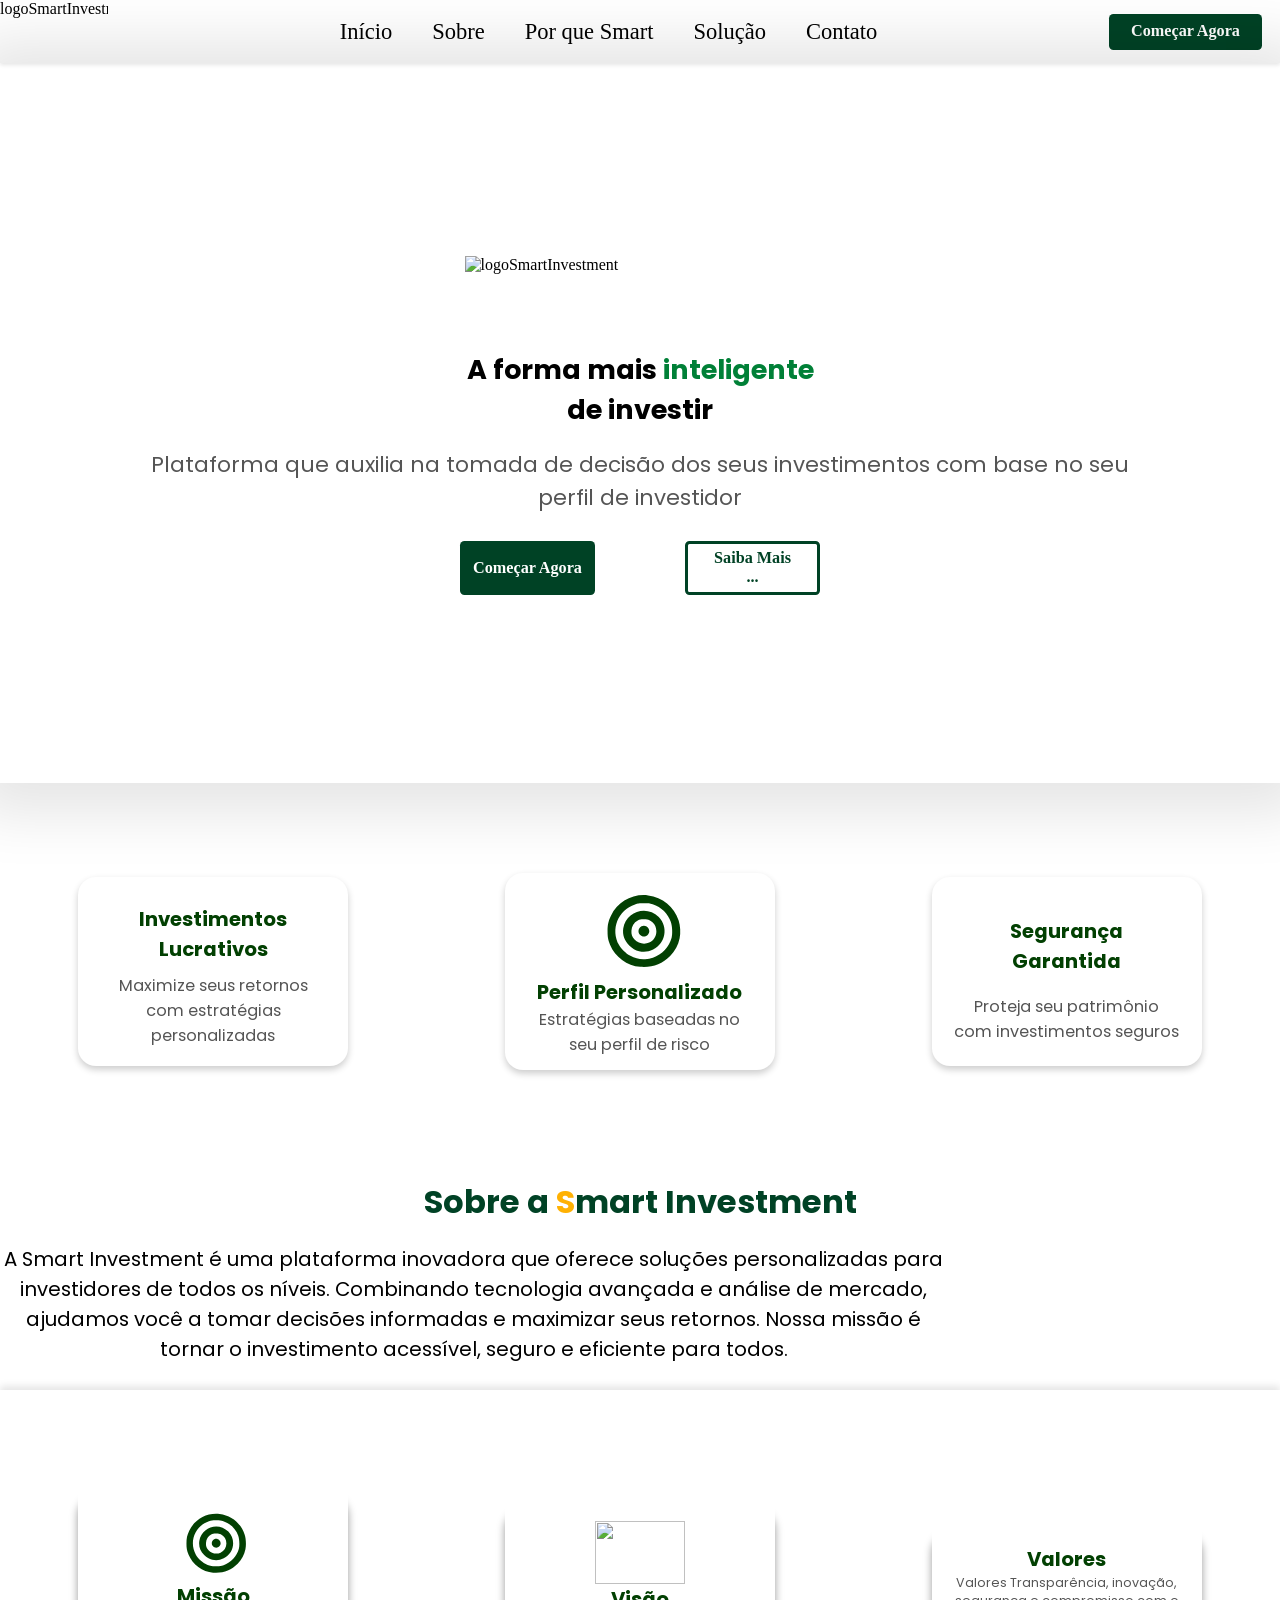
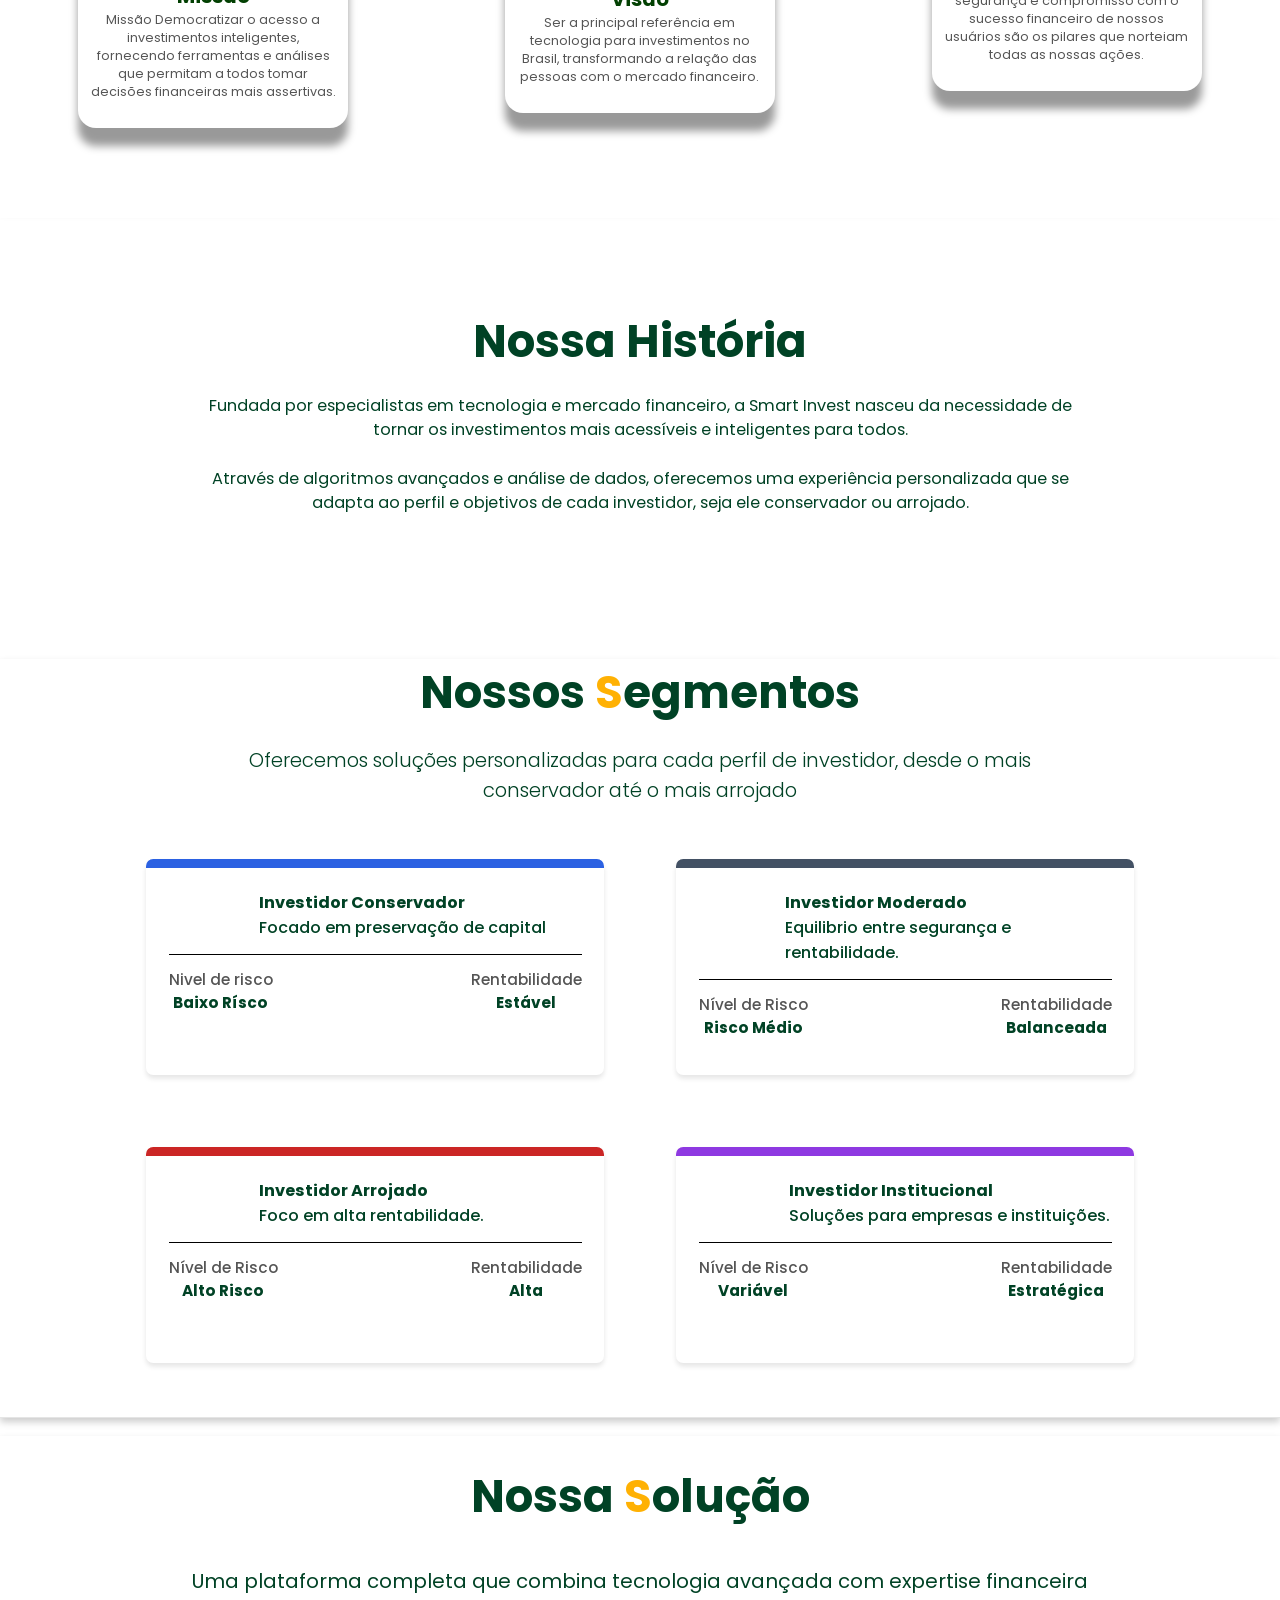
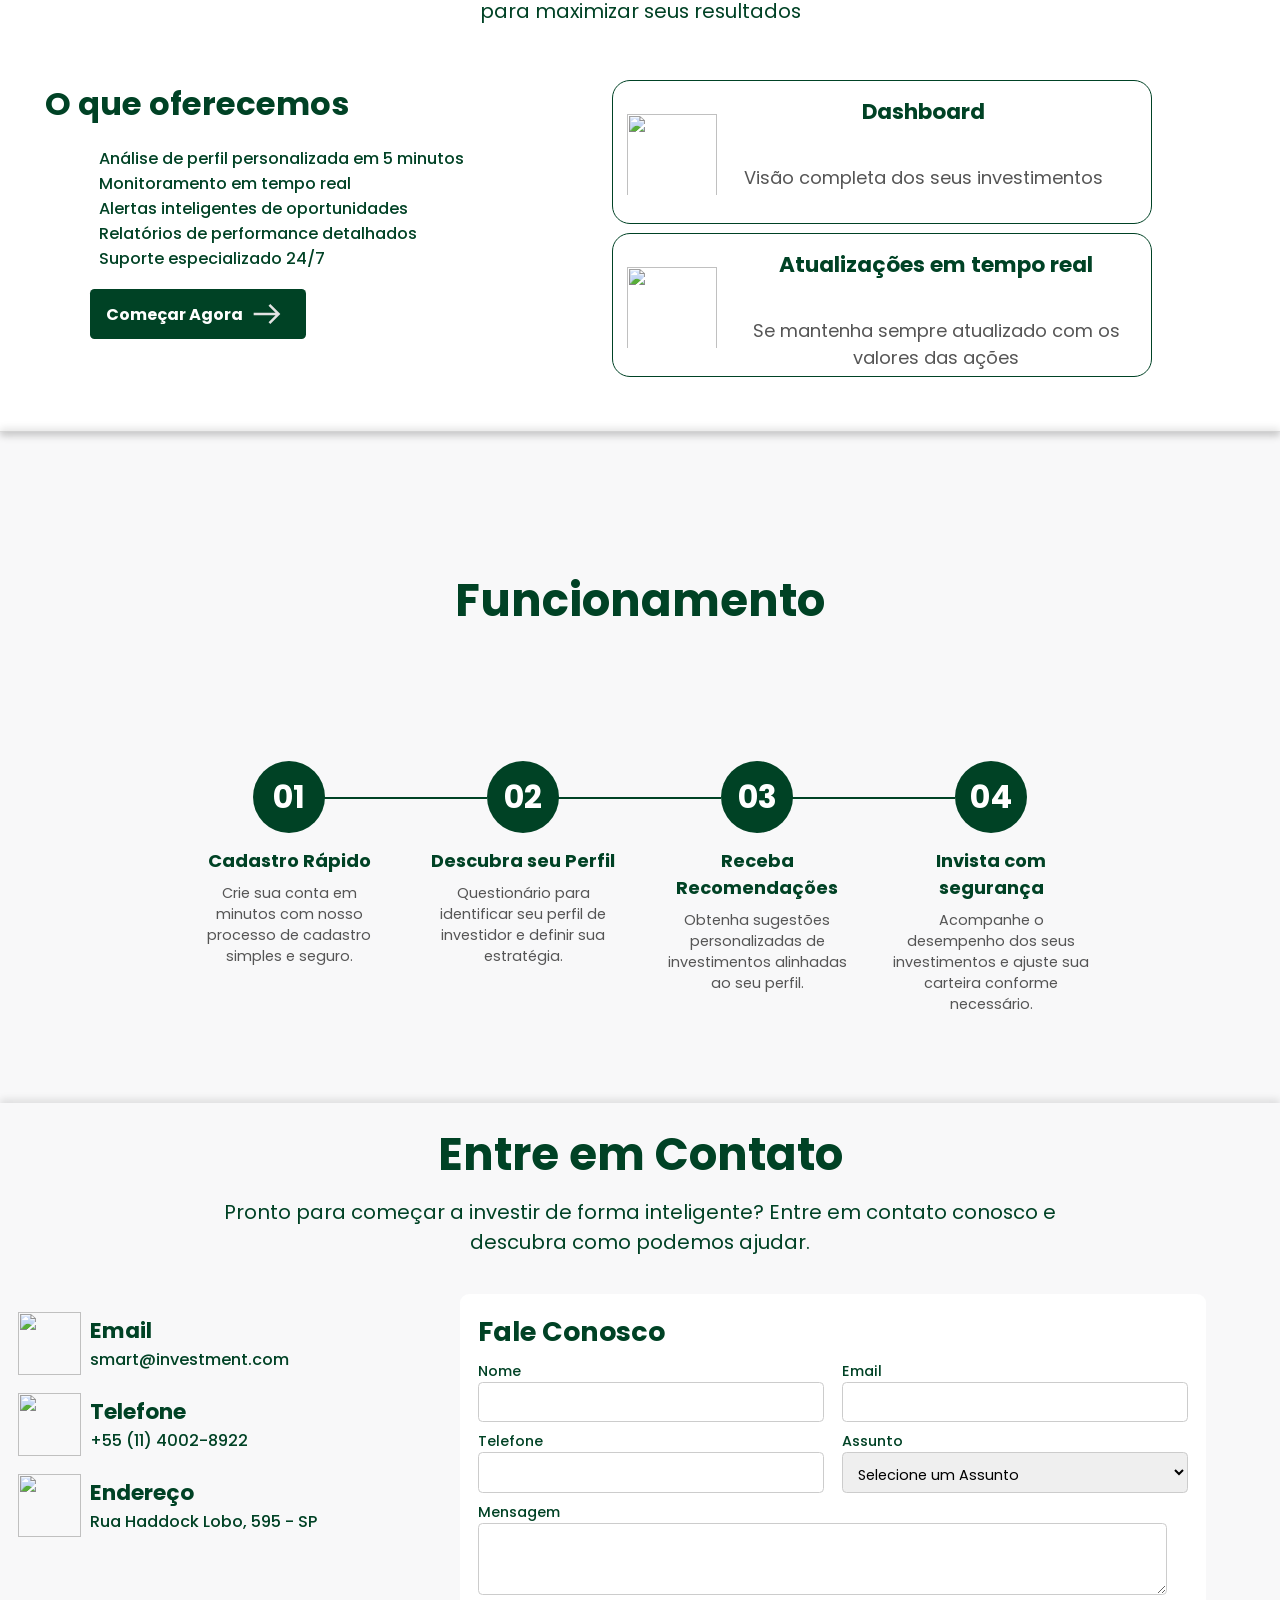
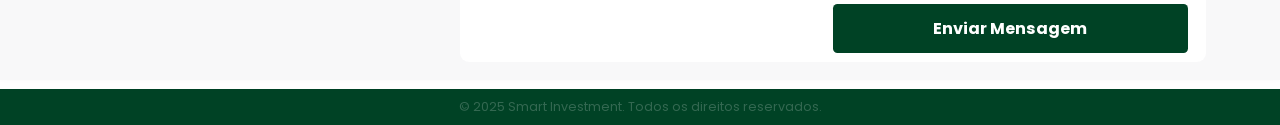
==== commit 04e0b14e: "mResponsividade concluída" ====
--- a/site/public/index.html
+++ b/site/public/index.html
@@ -123,7 +123,8 @@
         </div>
         
         <div id="historia">
-            <img src="Style/assets/imagemFundo.png" alt="">
+
+        
             <p id="tituloHistoria">
                 Nossa História
             </p>
@@ -207,7 +208,7 @@
 
                 <div class="boxSegmento" id="boxArrojado">
                     <div class="superior">
-                        <img src="Style/assets/iconeInvestidorArrojado.png" alt="">
+                        <img class="icone" src="Style/assets/iconeInvestidorArrojado.png" alt="">
                         <div>
                             <p class="tituloSegmento">Investidor Arrojado</p>
                             <p class="textoSegmentos">Foco em alta rentabilidade.</p>
@@ -232,7 +233,7 @@
 
                 <div class="boxSegmento" id="boxInstitucional">
                     <div class="superior">
-                        <img src="Style/assets/iconeInvestidorInstitucional.png" alt="">
+                        <img class="icone" src="Style/assets/iconeInvestidorInstitucional.png" alt="">
                         <div>
                             <p class="tituloSegmento">Investidor Institucional</p>
                             <p class="textoSegmentos">Soluções para empresas e instituições.</p>
--- a/site/public/Style/css/indexCSS.css
+++ b/site/public/Style/css/indexCSS.css
@@ -39,6 +39,8 @@
 }
 
 ;
+
+
 
 #logo {
     max-width: 5vh;
@@ -294,46 +296,147 @@
 
 @media 
 (max-width: 900px) {
-    #boxes {
-        flex-direction: column;
-        height: auto;
-        gap: 5vh;
+
+    #segmentos {
         padding: 5vh 0;
     }
 
-    #boxes .box {
-        width: 80%;
-    }
-
-
-
     .boxesSegmentos {
-       background-color: #ffb103;
-       flex-direction: column;
-       display: flex;
-       width: 100%;
-    }
-
-    .boxesSmart {
-        flex-direction: column;
-        gap: 5vh;
-        width: 100%;
-    }
-
-    .boxSmart{
-        width: 80vh;
-        background-color: aqua;
-    }
-
-    #pqSmart {
-        height: 100vh;
-    }
-
-    #historia *{
-      
-    }
-
-}
+            display: flex !important;
+            flex-direction: column !important;
+            align-items: center;
+            gap: 3vh;
+            width: 100% !important;
+            margin: 0 auto;
+            padding: 2vh 0;
+       
+        }
+        .boxSegmento {
+            width: 90vw !important;
+            min-width: 0;
+            margin: 0 auto 2vh auto;
+            height: auto;
+            background-color: #fff;
+        }
+
+        /* boxesSmart em coluna */
+        .boxesSmart {
+            flex-direction: column !important;
+            display: flex !important;
+            width: 100% !important;
+            gap: 4vh;
+            padding: 0 2vh;
+            align-items: center;
+        }
+        .boxSmart {
+            width: 95vw !important;
+            min-width: 0;
+            margin-bottom: 3vh;
+            height: auto;
+        }
+
+        /* boxes e box em coluna */
+        #boxes {
+            flex-direction: column;
+            height: auto;
+            gap: 5vh;
+            padding: 5vh 0;
+        }
+        #boxes .box {
+            width: 90vw !important;
+            min-width: 0;
+            margin: 0 auto 2vh auto;
+        }
+
+        #conteudoSolucao {
+            flex-direction: column !important;
+            align-items: center !important;
+        }
+
+        #boxesSolucao{
+            display: flex !important;
+            flex-direction: column;
+            justify-content: space-around;
+            gap: 5vh !important;
+            align-items: center !important;
+            width: 100% !important ;
+        }
+
+        .iconeSolucao{
+            width: 10vh !important;
+            height: 10vh !important;
+        }
+
+        #oferecemos {
+            align-self: self-start;
+            width: 90% !important;
+            gap: 4vh;
+            
+        }  
+
+
+        .boxSolucao{
+            display: flex !important;
+            width: 80% !important;
+            height: auto !important;
+        }
+
+
+.etapa:not(:last-child)::after {
+    content: '' !important;
+    position: absolute !important;
+    top: 24vh !important;
+    left: -2vh !important;
+    width: 30vh !important;
+    height: 0.2vh !important;
+    transform: rotate(90deg) !important;
+    background-color: #00422531!important;
+}
+
+#infoContato{
+    align-self: flex-start;
+}
+
+#formularioContato{
+    width: 90% !important;
+}
+
+#conteudoContato{
+    gap: 5vh!important;
+    display: flex !important;
+    flex-direction: column !important;
+    align-items: center !important;
+    justify-content: center !important;
+}
+
+        #etapas {
+            flex-direction: column !important;
+            height: auto !important;
+            gap: 5vh !important;
+        }
+    }
+
+
+
+
+
+
+
+
+
+
+
+
+
+
+
+
+
+
+
+
+
+
 
 .box {
     display: flex;
@@ -423,6 +526,7 @@
 
 #pqSmart {
     width: 100%;
+    padding: 10vh 0;
     box-shadow: 0 -0.4vh 0.8vh rgba(0, 0, 0, 0.1);
 
 }
@@ -430,7 +534,7 @@
 .boxesSmart {
     display: flex;
     width: 100%;
-    height: 34vh;
+
     align-items: center;
     justify-content: space-around;
 }
@@ -439,12 +543,14 @@
     display: flex;
     flex-direction: column;
     width: 30vh;
-    height: 21vh;
+    
     background-color: #ffffff;
     box-shadow: 0 2vh 1vh rgba(0, 0, 0, 0.4);
     border-radius: 2vh;
-    padding: 1vh;
+    padding: 3vh 0;
+    cursor: pointer;
     justify-content: space-around;
+    transition: 1s;
     text-align: center;
 
 
@@ -476,6 +582,10 @@
     }
 }
 
+.boxSmart:hover{
+    transform: scale(1.04);
+}
+
 #olho {
     height: 7vh;
     min-width: 10vh;
@@ -490,24 +600,16 @@
     justify-content: center;
     text-align: center;
     position: relative;
+    background-image: url("/site/public/Style/assets/imagemFundo.png");
     overflow: hidden;
+    background-size: cover;
     padding: 2vh 0 4vh 0;
 
-    img {
-        position: absolute;
-        top: 0;
-        left: 0;
-        width: 100%;
-        object-fit: cover;
-        z-index: 0;
-    }
-
-    #tituloHistoria,
-    #descricaoHistoria {
-        position: relative;
-        z-index: 3;
-    }
-}
+  
+}
+
+
+
 
 #tituloHistoria {
     font-family: 'Poppins', sans-serif;
@@ -543,6 +645,8 @@
     text-align: center;
     margin-top: 4vh;
     margin-bottom: 2vh;
+    display: flex;
+    flex-direction: column;
     padding-bottom: 4vh;
     box-shadow: 0 0.4vh 0.8vh rgba(0, 0, 0, 0.2);
     border-bottom: 0.1vh solid rgba(0, 0, 0, 0.1);
@@ -597,7 +701,7 @@
     padding: 2.5vh;
     background-color: #ffffff;
     border-radius: 0.8vh;
-    height: 18vh;
+    height: 24vh;
     box-shadow: 0 0.4vh 0.6vh rgba(0, 0, 0, 0.1);
     position: relative;
 }
@@ -840,7 +944,7 @@
 
 #interrogacao {
     position: absolute;
-    width: 80vh;
+
     height: 70vh;
     opacity: 0.1;
     z-index: -1;
@@ -852,13 +956,13 @@
     display: flex;
     flex-direction: column;
     align-items: center;
-    padding: 5vh 2vh;
+    padding: 15vh 2vh;
     position: relative;
     background-color: #f8f8f9;
     box-shadow: 0 -0.4vh 0.8vh rgba(0, 0, 0, 0.1);
     z-index: 0;
     gap: 2vh;
-    height: 90vh;
+   
 
     h1 {
         font-family: 'Poppins', sans-serif;
@@ -930,8 +1034,8 @@
     content: '';
     position: absolute;
     top: 6vh;
-    left: 19vh;
-    width: 30vh;
+    left: 15vh;
+    width: 20vh;
     height: 0.2vh;
     background-color: #004225;
 }
@@ -952,7 +1056,7 @@
     background-color: #f8f8f9;
     box-shadow: 0 -0.4vh 0.8vh rgba(0, 0, 0, 0.1);
     z-index: 0;
-    height: 95vh;
+
 
     h1 {
         font-family: 'Poppins', sans-serif;
